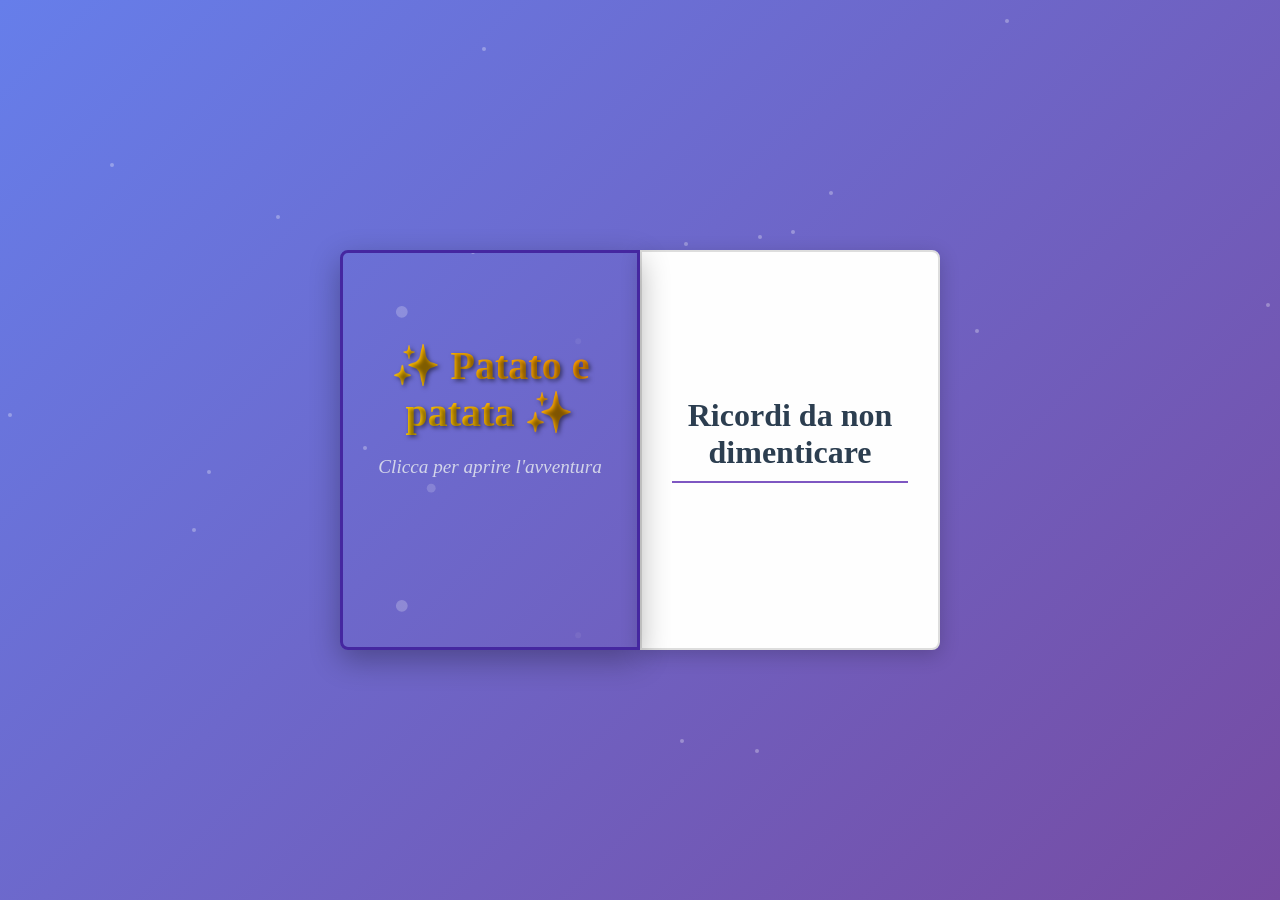
==== index.html @ ca23ec1e "Prima commit del progetto" ====
<!DOCTYPE html>
<html lang="it">
<head>
    <meta charset="UTF-8">
    <meta name="viewport" content="width=device-width, initial-scale=1.0">
    <title>Patato e patata</title>
    <style>
        * {
            margin: 0;
            padding: 0;
            box-sizing: border-box;
        }

        body {
            background: linear-gradient(135deg, #667eea 0%, #764ba2 100%);
            font-family: 'Georgia', serif;
            display: flex;
            justify-content: center;
            align-items: center;
            min-height: 100vh;
            overflow: hidden;
        }

        .book-container {
            perspective: 1500px;
            position: relative;
        }

        .book {
            width: 600px;
            height: 400px;
            position: relative;
            transform-style: preserve-3d;
            transition: transform 0.8s ease-in-out;
        }

        .book.opened {
            transform: rotateY(-20deg);
        }

        /* --- STILE COPERTINA AGGIORNATO --- */
        .cover {
            width: 300px;
            height: 400px;
            position: absolute;
            left: 0;
            background: linear-gradient(45deg, #5e35b1, #9575cd);
            border: 3px solid #4527a0;
            border-radius: 8px 0 0 8px;
            transform-origin: right center;
            transition: transform 0.8s ease-in-out;
            z-index: 10;
            display: flex;
            flex-direction: column;
            justify-content: center;
            align-items: center;
            color: #ecf0f1;
            text-align: center;
            cursor: pointer;
            box-shadow: 0 10px 30px rgba(0,0,0,0.3);
            /* Aggiunta immagine di sfondo stilizzata della rosa origami */
            background-image: url('https://via.placeholder.com/150/ff6347/ffffff?text=Origami+Rose'); /* Sostituisci con l'URL della tua immagine stilizzata */
            background-repeat: no-repeat;
            background-position: center bottom 20px; /* Posiziona in basso al centro */
            background-size: 100px; /* Dimensione dell'immagine stilizzata */
        }

        .cover.opened {
            transform: rotateY(-160deg);
        }

        /* --- STILE TITOLO AGGIORNATO --- */
        .cover h1 {
            font-size: 2.5rem;
            margin-bottom: 20px;
            text-shadow: 2px 2px 4px rgba(0,0,0,0.5);
            background: linear-gradient(45deg, #ffd700, #ff8c00);
            -webkit-background-clip: text;
            -webkit-text-fill-color: transparent;
            background-clip: text;
        }

        .cover p {
            font-size: 1.2rem;
            font-style: italic;
            opacity: 0.8;
            margin-bottom: 80px; /* Sposta il testo sopra la rosa */
        }

        .pages-container {
            width: 600px;
            height: 400px;
            position: relative;
            transform-style: preserve-3d;
        }

        .page {
            width: 300px;
            height: 400px;
            position: absolute;
            background: #fefefe;
            border: 2px solid #ddd;
            border-radius: 0 8px 8px 0;
            padding: 40px 30px;
            display: none;
            flex-direction: column;
            justify-content: center;
            align-items: center;
            text-align: center;
            box-shadow: 0 5px 20px rgba(0,0,0,0.2);
            overflow: hidden;
        }

        .page.active {
            display: flex;
            right: 0;
        }

        /* --- RIGA VIOLA AGGIORNATA --- */
        .page h2 {
            color: #2c3e50;
            font-size: 2rem;
            margin-bottom: 20px;
            border-bottom: 2px solid #7e57c2;
            padding-bottom: 10px;
        }

        .page p {
            font-size: 1.1rem;
            line-height: 1.6;
            color: #34495e;
            margin-bottom: 20px;
            text-align: justify;
        }

        .page-image img {
            width: 100%;
            height: 100%;
            object-fit: contain;
        }

        .controls {
            position: fixed;
            bottom: 50px;
            left: 50%;
            transform: translateX(-50%);
            display: none;
            gap: 20px;
            z-index: 100;
        }

        .controls.visible {
            display: flex;
        }

        .btn {
            background: linear-gradient(45deg, #e74c3c, #c0392b);
            color: white;
            border: none;
            padding: 15px 25px;
            font-size: 1rem;
            border-radius: 25px;
            cursor: pointer;
            transition: all 0.3s ease;
            box-shadow: 0 5px 15px rgba(231, 76, 60, 0.3);
        }

        .btn:hover {
            transform: translateY(-2px);
            box-shadow: 0 7px 20px rgba(231, 76, 60, 0.4);
        }

        .btn:disabled {
            background: #bdc3c7;
            cursor: not-allowed;
            transform: none;
            box-shadow: none;
        }

        .page-counter {
            position: fixed;
            bottom: 20px;
            right: 20px;
            background: rgba(44, 62, 80, 0.8);
            color: white;
            padding: 10px 20px;
            border-radius: 20px;
            font-size: 1rem;
            display: none;
        }

        .page-counter.visible {
            display: block;
        }

        .page-transition {
            animation: pageFlip 0.6s ease-in-out;
        }

        @keyframes pageFlip {
            0% { transform: rotateY(0deg); opacity: 1; }
            50% { transform: rotateY(90deg); opacity: 0; }
            100% { transform: rotateY(0deg); opacity: 1; }
        }

        .cover::before {
            content: '';
            position: absolute;
            top: 0;
            left: 0;
            right: 0;
            bottom: 0;
            background: url('data:image/svg+xml,<svg xmlns="http://www.w3.org/2000/svg" viewBox="0 0 100 100"><circle cx="20" cy="20" r="2" fill="rgba(255,255,255,0.3)"><animate attributeName="opacity" values="0;1;0" dur="2s" repeatCount="indefinite"/></circle><circle cx="80" cy="30" r="1" fill="rgba(255,255,255,0.4)"><animate attributeName="opacity" values="0;1;0" dur="3s" repeatCount="indefinite" begin="1s"/></circle><circle cx="30" cy="80" r="1.5" fill="rgba(255,255,255,0.3)"><animate attributeName="opacity" values="0;1;0" dur="2.5s" repeatCount="indefinite" begin="0.5s"/></circle></svg>');
            pointer-events: none;
        }
    </style>
</head>
<body>
    <div class="book-container">
        <div class="book" id="book">
            <div class="cover" id="cover">
                <h1>✨ Patato e patata ✨</h1>
                <p>Clicca per aprire l'avventura</p>
            </div>
            
            <div class="pages-container">
                <div class="page active" id="page-1">
                    <h2>Ricordi da non dimenticare</h2>
                </div>

                <div class="page" id="page-2">
                    <div class="page-image"><img src="assets/image0.jpg" alt="Patata"></div>
                    <p>Patata</p>
                </div>

                <div class="page" id="page-3">
                    <div class="page-image"><img src="assets/image01.jpg" alt="Patato"></div>
                    <p>Patato</p>
                </div>

                <div class="page" id="page-4">
                    <h2>NOI</h2>
                </div>

                <div class="page" id="page-5">
                    <div class="page-image"><img src="assets/image1.jpg" alt="Noi"></div>
                </div>

                <div class="page" id="page-6">
                    <div class="page-image"><img src="assets/image2.jpg" alt="Patato"></div>
                </div>

                <div class="page" id="page-7">
                    <div class="page-image"><img src="assets/image3.jpg" alt="Pagina 5"></div>
                </div>

                <div class="page" id="page-8">
                    <div class="page-image"><img src="assets/image4.jpg" alt="Pagina 6"></div>
                </div>

                <div class="page" id="page-9">
                    <div class="page-image"><img src="assets/image5.jpg" alt="Pagina 7"></div>
                </div>

                <div class="page" id="page-10">
                    <div class="page-image"><img src="assets/image6.jpg" alt="Pagina 8"></div>
                </div>

                <div class="page" id="page-11">
                    <div class="page-image"><img src="assets/image7.jpg" alt="Pagina 9"></div>
                </div>

                <div class="page" id="page-12">
                    <div class="page-image"><img src="assets/image8.jpg" alt="Pagina 10"></div>
                </div>
            </div>
        </div>
    </div>

    <div class="controls" id="controls">
        <button class="btn" id="prevBtn" onclick="previousPage()">◀ Precedente</button>
        <button class="btn" id="nextBtn" onclick="nextPage()">Successiva ▶</button>
    </div>

    <div class="page-counter" id="pageCounter">
        Pagina <span id="currentPage">1</span> di <span id="totalPages">12</span>
    </div>

    <script>
        let currentPageNum = 1;
        const totalPages = 12;
        let bookOpened = false;

        document.getElementById('cover').addEventListener('click', function() {
            if (!bookOpened) {
                document.getElementById('book').classList.add('opened');
                document.getElementById('cover').classList.add('opened');
                document.getElementById('controls').classList.add('visible');
                document.getElementById('pageCounter').classList.add('visible');
                bookOpened = true;
                
                this.style.transform += ' scale(1.02)';
                setTimeout(() => {
                    this.style.transform = this.style.transform.replace(' scale(1.02)', '');
                }, 200);
            }
        });

        function updatePageDisplay() {
            for (let i = 1; i <= totalPages; i++) {
                document.getElementById(`page-${i}`).classList.remove('active');
            }
            
            const currentPage = document.getElementById(`page-${currentPageNum}`);
            currentPage.classList.add('page-transition');
            currentPage.classList.add('active');
            
            setTimeout(() => {
                currentPage.classList.remove('page-transition');
            }, 600);

            document.getElementById('currentPage').textContent = currentPageNum;
            
            document.getElementById('prevBtn').disabled = currentPageNum === 1;
            document.getElementById('nextBtn').disabled = currentPageNum === totalPages;
        }

        function nextPage() {
            if (currentPageNum < totalPages) {
                currentPageNum++;
                updatePageDisplay();
                
                const btn = document.getElementById('nextBtn');
                btn.style.transform = 'scale(0.95)';
                setTimeout(() => {
                    btn.style.transform = '';
                }, 100);
            }
        }

        function previousPage() {
            if (currentPageNum > 1) {
                currentPageNum--;
                updatePageDisplay();
                
                const btn = document.getElementById('prevBtn');
                btn.style.transform = 'scale(0.95)';
                setTimeout(() => {
                    btn.style.transform = '';
                }, 100);
            }
        }

        document.addEventListener('keydown', function(e) {
            if (!bookOpened) return;
            
            if (e.key === 'ArrowLeft' || e.key === 'ArrowUp') {
                previousPage();
            } else if (e.key === 'ArrowRight' || e.key === 'ArrowDown') {
                nextPage();
            }
        });

        updatePageDisplay();

        function createParticles() {
            const particles = [];
            for (let i = 0; i < 20; i++) {
                const particle = document.createElement('div');
                particle.style.position = 'fixed';
                particle.style.width = '4px';
                particle.style.height = '4px';
                particle.style.background = 'rgba(255,255,255,0.3)';
                particle.style.borderRadius = '50%';
                particle.style.pointerEvents = 'none';
                particle.style.zIndex = '-1';
                document.body.appendChild(particle);
                
                particles.push({
                    element: particle,
                    x: Math.random() * window.innerWidth,
                    y: Math.random() * window.innerHeight,
                    vx: (Math.random() - 0.5) * 2,
                    vy: (Math.random() - 0.5) * 2
                });
            }
            
            function animateParticles() {
                particles.forEach(p => {
                    p.x += p.vx;
                    p.y += p.vy;
                    
                    if (p.x < 0 || p.x > window.innerWidth) p.vx *= -1;
                    if (p.y < 0 || p.y > window.innerHeight) p.vy *= -1;
                    
                    p.element.style.left = p.x + 'px';
                    p.element.style.top = p.y + 'px';
                });
                
                requestAnimationFrame(animateParticles);
            }
            
            animateParticles();
        }

        setTimeout(createParticles, 1000);
    </script>
</body>
</html>
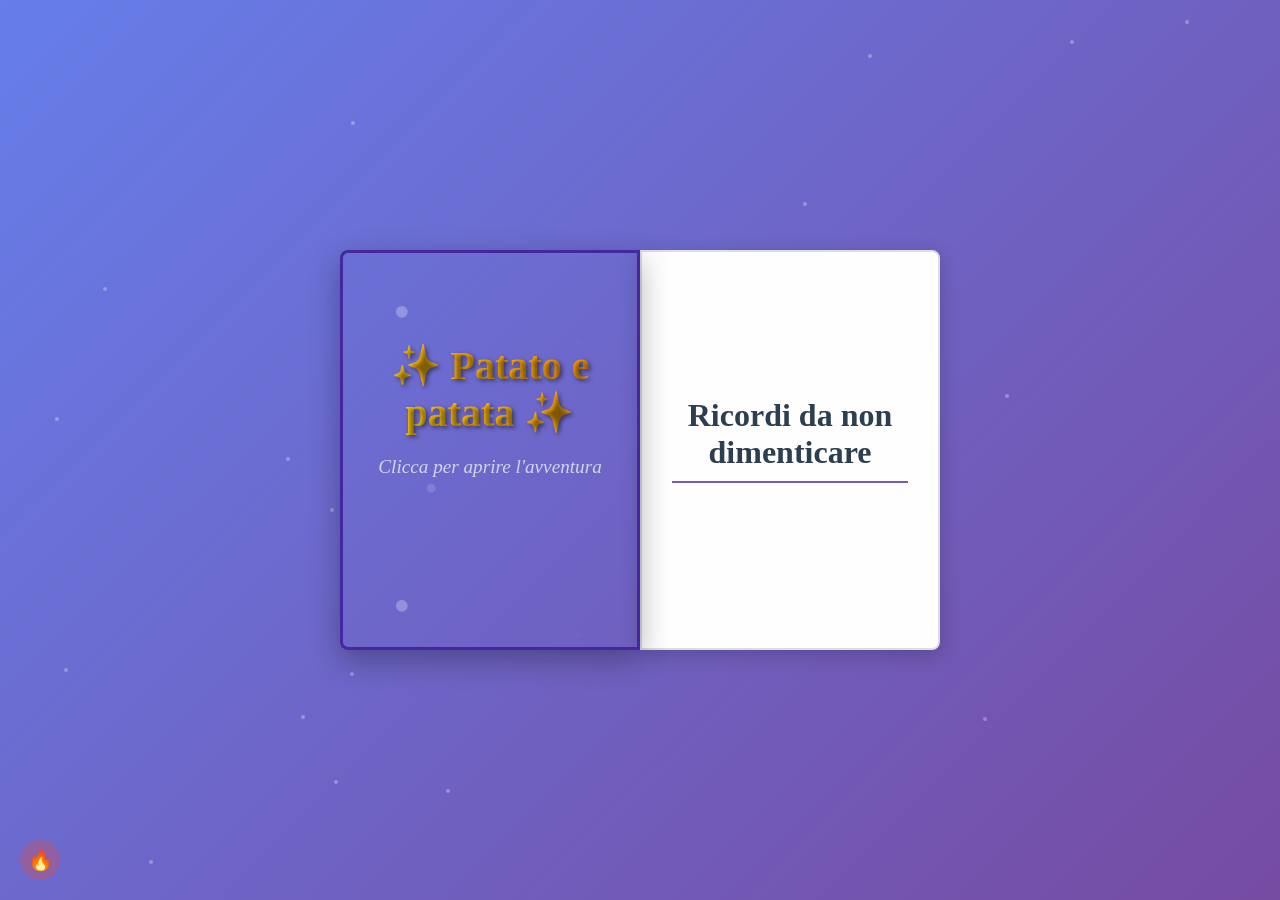
==== commit 63619cab: "messaggio" ====
--- a/index.html
+++ b/index.html
@@ -38,7 +38,6 @@
             transform: rotateY(-20deg);
         }
 
-        /* --- STILE COPERTINA AGGIORNATO --- */
         .cover {
             width: 300px;
             height: 400px;
@@ -58,18 +57,16 @@
             text-align: center;
             cursor: pointer;
             box-shadow: 0 10px 30px rgba(0,0,0,0.3);
-            /* Aggiunta immagine di sfondo stilizzata della rosa origami */
-            background-image: url('https://via.placeholder.com/150/ff6347/ffffff?text=Origami+Rose'); /* Sostituisci con l'URL della tua immagine stilizzata */
+            background-image: url('https://via.placeholder.com/150/ff6347/ffffff?text=Origami+Rose');
             background-repeat: no-repeat;
-            background-position: center bottom 20px; /* Posiziona in basso al centro */
-            background-size: 100px; /* Dimensione dell'immagine stilizzata */
+            background-position: center bottom 20px;
+            background-size: 100px;
         }
 
         .cover.opened {
             transform: rotateY(-160deg);
         }
 
-        /* --- STILE TITOLO AGGIORNATO --- */
         .cover h1 {
             font-size: 2.5rem;
             margin-bottom: 20px;
@@ -84,7 +81,7 @@
             font-size: 1.2rem;
             font-style: italic;
             opacity: 0.8;
-            margin-bottom: 80px; /* Sposta il testo sopra la rosa */
+            margin-bottom: 80px;
         }
 
         .pages-container {
@@ -116,7 +113,6 @@
             right: 0;
         }
 
-        /* --- RIGA VIOLA AGGIORNATA --- */
         .page h2 {
             color: #2c3e50;
             font-size: 2rem;
@@ -213,6 +209,254 @@
             background: url('data:image/svg+xml,<svg xmlns="http://www.w3.org/2000/svg" viewBox="0 0 100 100"><circle cx="20" cy="20" r="2" fill="rgba(255,255,255,0.3)"><animate attributeName="opacity" values="0;1;0" dur="2s" repeatCount="indefinite"/></circle><circle cx="80" cy="30" r="1" fill="rgba(255,255,255,0.4)"><animate attributeName="opacity" values="0;1;0" dur="3s" repeatCount="indefinite" begin="1s"/></circle><circle cx="30" cy="80" r="1.5" fill="rgba(255,255,255,0.3)"><animate attributeName="opacity" values="0;1;0" dur="2.5s" repeatCount="indefinite" begin="0.5s"/></circle></svg>');
             pointer-events: none;
         }
+
+        /* Easter Egg Icon */
+        .secret-icon {
+            position: fixed;
+            bottom: 20px;
+            left: 20px;
+            width: 40px;
+            height: 40px;
+            background: rgba(231, 76, 60, 0.3);
+            border-radius: 50%;
+            cursor: pointer;
+            display: flex;
+            align-items: center;
+            justify-content: center;
+            font-size: 20px;
+            transition: all 0.3s ease;
+            z-index: 1000;
+        }
+
+        .secret-icon:hover {
+            transform: scale(1.1);
+            background: rgba(231, 76, 60, 0.5);
+        }
+
+        /* Hacker Overlay */
+        .hacker-overlay {
+            position: fixed;
+            top: 0;
+            left: 0;
+            width: 100%;
+            height: 100%;
+            background: radial-gradient(circle at center, #1a0a1f 0%, #0a0010 50%, #000000 100%);
+            display: none;
+            z-index: 9999;
+            overflow: hidden;
+            opacity: 0;
+            transition: opacity 1.2s ease-in-out;
+        }
+
+        .hacker-overlay.active {
+            display: block;
+            animation: fadeInOverlay 1.2s ease-in-out forwards;
+        }
+
+        @keyframes fadeInOverlay {
+            0% { opacity: 0; }
+            100% { opacity: 1; }
+        }
+
+        .hacker-overlay::before {
+            content: '';
+            position: absolute;
+            top: 0;
+            left: 0;
+            width: 100%;
+            height: 100%;
+            background: 
+                radial-gradient(circle at 20% 30%, rgba(139, 0, 139, 0.15) 0%, transparent 50%),
+                radial-gradient(circle at 80% 70%, rgba(75, 0, 130, 0.15) 0%, transparent 50%),
+                radial-gradient(circle at 40% 80%, rgba(220, 20, 60, 0.1) 0%, transparent 50%);
+            animation: pulseGradient 8s ease-in-out infinite;
+        }
+
+        @keyframes pulseGradient {
+            0%, 100% { opacity: 0.6; }
+            50% { opacity: 1; }
+        }
+
+        .wheel-container {
+            position: absolute;
+            top: 50%;
+            left: 50%;
+            transform: translate(-50%, -50%);
+            text-align: center;
+            opacity: 0;
+            animation: fadeInWheel 1.5s ease-in-out 1s forwards;
+        }
+
+        @keyframes fadeInWheel {
+            0% { opacity: 0; transform: translate(-50%, -50%) scale(0.8); }
+            100% { opacity: 1; transform: translate(-50%, -50%) scale(1); }
+        }
+
+        .wheel {
+            width: 450px;
+            height: 450px;
+            border-radius: 50%;
+            border: 12px solid transparent;
+            background: linear-gradient(#1a0a1f, #1a0a1f) padding-box,
+                        linear-gradient(45deg, #8b008b, #4b0082, #dc143c, #8b008b) border-box;
+            position: relative;
+            transition: transform 4s cubic-bezier(0.17, 0.67, 0.12, 0.99);
+            box-shadow: 
+                0 0 40px rgba(139, 0, 139, 0.6),
+                0 0 80px rgba(220, 20, 60, 0.4),
+                inset 0 0 60px rgba(139, 0, 139, 0.3);
+            margin: 0 auto;
+        }
+
+        .wheel-segment {
+            position: absolute;
+            width: 50%;
+            height: 50%;
+            top: 50%;
+            left: 50%;
+            transform-origin: 0% 0%;
+            clip-path: polygon(0 0, 100% 0, 0 100%);
+            display: flex;
+            align-items: center;
+            justify-content: center;
+            font-size: 14px;
+            font-weight: bold;
+            color: #fff;
+            text-shadow: 0 0 10px rgba(0,0,0,0.8);
+        }
+
+        .wheel-segment:nth-child(1) { transform: rotate(0deg); background: linear-gradient(135deg, #8b008b, #6a0066); }
+        .wheel-segment:nth-child(2) { transform: rotate(45deg); background: linear-gradient(135deg, #4b0082, #36005f); }
+        .wheel-segment:nth-child(3) { transform: rotate(90deg); background: linear-gradient(135deg, #dc143c, #a01030); }
+        .wheel-segment:nth-child(4) { transform: rotate(135deg); background: linear-gradient(135deg, #8b008b, #6a0066); }
+        .wheel-segment:nth-child(5) { transform: rotate(180deg); background: linear-gradient(135deg, #4b0082, #36005f); }
+        .wheel-segment:nth-child(6) { transform: rotate(225deg); background: linear-gradient(135deg, #dc143c, #a01030); }
+        .wheel-segment:nth-child(7) { transform: rotate(270deg); background: linear-gradient(135deg, #8b008b, #6a0066); }
+        .wheel-segment:nth-child(8) { transform: rotate(315deg); background: linear-gradient(135deg, #4b0082, #36005f); }
+
+        .wheel-center {
+            position: absolute;
+            top: 50%;
+            left: 50%;
+            transform: translate(-50%, -50%);
+            width: 80px;
+            height: 80px;
+            background: radial-gradient(circle, #dc143c, #8b008b);
+            border-radius: 50%;
+            border: 4px solid #1a0a1f;
+            z-index: 10;
+            box-shadow: 
+                0 0 30px rgba(220, 20, 60, 0.8),
+                inset 0 0 20px rgba(0,0,0,0.5);
+        }
+
+        .wheel-pointer {
+            position: absolute;
+            top: -35px;
+            left: 50%;
+            transform: translateX(-50%);
+            width: 0;
+            height: 0;
+            border-left: 25px solid transparent;
+            border-right: 25px solid transparent;
+            border-top: 50px solid #dc143c;
+            filter: drop-shadow(0 0 15px rgba(220, 20, 60, 0.8));
+        }
+
+        .spin-btn {
+            margin-top: 60px;
+            background: linear-gradient(135deg, #dc143c, #8b008b);
+            color: #fff;
+            border: 3px solid #4b0082;
+            padding: 20px 50px;
+            font-size: 1.4rem;
+            font-weight: bold;
+            border-radius: 50px;
+            cursor: pointer;
+            transition: all 0.3s ease;
+            box-shadow: 
+                0 0 25px rgba(220, 20, 60, 0.5),
+                0 5px 15px rgba(0,0,0,0.3);
+            text-transform: uppercase;
+            letter-spacing: 3px;
+        }
+
+        .spin-btn:hover {
+            transform: scale(1.05);
+            box-shadow: 
+                0 0 40px rgba(220, 20, 60, 0.8),
+                0 8px 20px rgba(0,0,0,0.4);
+            background: linear-gradient(135deg, #ff1744, #a00066);
+        }
+
+        .spin-btn:disabled {
+            background: linear-gradient(135deg, #333, #1a1a1a);
+            color: #666;
+            cursor: not-allowed;
+            box-shadow: none;
+            border-color: #333;
+        }
+
+        .result-display {
+            margin-top: 40px;
+            font-size: 1.6rem;
+            color: #dc143c;
+            font-family: 'Georgia', serif;
+            text-shadow: 
+                0 0 20px rgba(220, 20, 60, 0.8),
+                0 0 40px rgba(139, 0, 139, 0.6);
+            min-height: 50px;
+            animation: resultGlow 2s ease-in-out infinite;
+            font-weight: bold;
+            max-width: 600px;
+            line-height: 1.4;
+        }
+
+        @keyframes resultGlow {
+            0%, 100% { opacity: 1; text-shadow: 0 0 20px rgba(220, 20, 60, 0.8), 0 0 40px rgba(139, 0, 139, 0.6); }
+            50% { opacity: 0.85; text-shadow: 0 0 30px rgba(220, 20, 60, 1), 0 0 60px rgba(139, 0, 139, 0.8); }
+        }
+
+        .close-hacker {
+            position: absolute;
+            top: 30px;
+            right: 30px;
+            background: rgba(220, 20, 60, 0.9);
+            color: #fff;
+            border: 2px solid #8b008b;
+            padding: 12px 25px;
+            font-size: 1.1rem;
+            font-weight: bold;
+            border-radius: 8px;
+            cursor: pointer;
+            font-family: 'Georgia', serif;
+            transition: all 0.3s ease;
+            box-shadow: 0 0 20px rgba(220, 20, 60, 0.5);
+        }
+
+        .close-hacker:hover {
+            background: #ff1744;
+            box-shadow: 0 0 30px rgba(220, 20, 60, 0.8);
+            transform: scale(1.05);
+        }
+
+        /* Floating particles for ambience */
+        .ambient-particle {
+            position: absolute;
+            width: 3px;
+            height: 3px;
+            background: radial-gradient(circle, rgba(220, 20, 60, 0.8), transparent);
+            border-radius: 50%;
+            animation: floatParticle 15s infinite;
+            opacity: 0;
+        }
+
+        @keyframes floatParticle {
+            0% { transform: translate(0, 0) scale(0); opacity: 0; }
+            10% { opacity: 0.6; }
+            90% { opacity: 0.6; }
+            100% { transform: translate(var(--tx), var(--ty)) scale(1.5); opacity: 0; }
+        }
     </style>
 </head>
 <body>
@@ -284,6 +528,31 @@
 
     <div class="page-counter" id="pageCounter">
         Pagina <span id="currentPage">1</span> di <span id="totalPages">12</span>
+    </div>
+
+    <!-- Easter Egg Icon -->
+    <div class="secret-icon" id="secretIcon">🔥</div>
+
+    <!-- Hacker Overlay -->
+    <div class="hacker-overlay" id="hackerOverlay">
+        <button class="close-hacker" id="closeHacker">✕ CHIUDI</button>
+        
+        <div class="wheel-container">
+            <div class="wheel-pointer"></div>
+            <div class="wheel" id="wheel">
+                <div class="wheel-segment"></div>
+                <div class="wheel-segment"></div>
+                <div class="wheel-segment"></div>
+                <div class="wheel-segment"></div>
+                <div class="wheel-segment"></div>
+                <div class="wheel-segment"></div>
+                <div class="wheel-segment"></div>
+                <div class="wheel-segment"></div>
+                <div class="wheel-center"></div>
+            </div>
+            <button class="spin-btn" id="spinBtn">GIRA LA RUOTA</button>
+            <div class="result-display" id="resultDisplay"></div>
+        </div>
     </div>
 
     <script>
@@ -404,6 +673,158 @@
         }
 
         setTimeout(createParticles, 1000);
+
+        // Easter Egg Logic
+        let clickCount = 0;
+        const secretIcon = document.getElementById('secretIcon');
+        const hackerOverlay = document.getElementById('hackerOverlay');
+        const spinBtn = document.getElementById('spinBtn');
+        const wheel = document.getElementById('wheel');
+        const resultDisplay = document.getElementById('resultDisplay');
+        const closeHacker = document.getElementById('closeHacker');
+
+        const sexyTasks = [
+            "💋 Bacio appassionato per 30 secondi",
+            "🔥 Massaggio sensuale",
+            "💃 Spogliarello sexy",
+            "😈 5 minuti di coccole hot",
+            "👄 Susurra qualcosa di sexy all'orecchio",
+            "🌹 Bacio sul collo",
+            "💕 Scegli tu cosa fare",
+            "🎭 Gioco di ruolo per 10 minuti",
+            "🧊 Tocco Ghiacciato: Accarezzare con un cubetto di ghiaccio",
+            "👅 Assaggia & Bacia: Benda e dai da assaggiare, poi bacia",
+            "👀 Sguardo 1 min: Contatto visivo intenso e silenzioso per un minuto",
+            "🌬️ Soffio Brividi: Soffiare delicatamente su una zona sensibile",
+            "✍️ Scrivi sul Corpo: Scrivere una parola sexy sulla pelle (l'altro indovina)",
+            "💋 Bacio 5 Punti: Baciare 5 punti del corpo (scelti dal partner)",
+            "🤲 Massaggio ai piedi",
+            "Comunicare senza parlare per 2 minuti",
+            "🚫 Mani Nascoste: Bacio/azione con le mani bloccate o dietro la schiena",
+            "🔥 Sfida Sguardo: Chi distoglie toglie un indumento",
+            "🪞 Mimo Sexy: Eseguire a turno la stessa azione sexy/posa",
+            "💬 Domanda Hard: Porre una domanda intima, l'altro risponde onestamente",
+            "💡 Buio 5 min: Azione al buio completo per 2 minuti",
+            "🍸 Drink Hot: Condividere una bevanda in modo sexy",
+            "👗 Togli a Sorteggio: Togliere un indumento a sorte",
+            "🛋️ Trasloco Hot: Eseguire l'azione su un mobile insolito (es. sedia)",
+            "🩹 Bendaggio: Bendare il partner (occhi o mani) per 2 minuti",
+            "🧣 Laccio Gioco: Usare un oggetto (foulard/sciarpa) come accessorio di gioco",
+            "🧦 Togli Indumento: Togliere l'indumento scelto da chi ha girato la ruota",
+            "👑 Desiderio: Esprimere un piccolo desiderio hot che l'altro deve eseguire",
+            "🃏 Carta Bianca: Chi gira la ruota sceglie l'azione che vuole subire",
+            "🔄 Rigioca + Combo: Rigira la ruota e combina i prossimi due risultati",
+            "⏸️ Statua Sexy: Congelare la posizione del partner per 30 secondi",
+            "🤝 Scambio: Se l'azione era per uno, la successiva è per l'altro",
+            "❌ Salta & Accumula: Salta questo turno, accumula energia per il prossimo",
+            "🔥 Countdown: 10 baci veloci",
+            "🥂 Bevi dal corpo dell'altro",
+            "🫴 Toccarsi l'un l'altro con una mano",
+            "👂 Sussurro Segreto: Sussurrare un desiderio segreto all'orecchio dell'altro — poi bisogna eseguirlo entro 24 ore",
+            "🍓 Frutto Proibito: Mangiare un frutto con le mani e darlo all'altro con la bocca — senza usare le mani",
+            "🧂 Sale e Bacio: Spargere un po' di sale sul collo, poi leccarlo via con la lingua — seguito da un bacio profondo",
+            "🤫 Silenzio Sensuale: Non parlare per 1 minuto, ma comunicare solo con tocchi, sguardi e respiri",
+            "🖋️ Disegno con le Labbra: Usare le labbra per disegnare un simbolo sul corpo dell'altro — poi indovinare cosa rappresenta",
+            "🕳️ Buio e Tocco: Al buio, a turno si deve indovinare con le mani (senza guardare) dove stai per baciare, se si indovina, si sceglie la prossima azione",
+            "🍵 Bevanda Calda a Bocca a Bocca: Prendere un sorso di qualcosa e darglielo con la bocca — senza usare le mani",
+            "🕶️ Occhi chiusi al buio: Chiudere gli occhi e baciare l'altro mentre sono al buio — non si vede nulla, solo il tatto e il calore",
+            "📜 Biglietto Nascosto: Scrivere un desiderio su un bigliettino, piegarlo e nasconderlo sotto un indumento, l'altro deve trovarlo con la bocca"
+
+
+        ];
+
+        secretIcon.addEventListener('click', function() {
+            clickCount++;
+            this.style.transform = `scale(${1 + clickCount * 0.1}) rotate(${clickCount * 72}deg)`;
+            
+            if (clickCount >= 5) {
+                hackerOverlay.classList.add('active');
+                initMatrix();
+                clickCount = 0;
+                this.style.transform = 'scale(1) rotate(0deg)';
+            }
+            
+            setTimeout(() => {
+                if (clickCount < 5) {
+                    this.style.transform = 'scale(1) rotate(0deg)';
+                }
+            }, 300);
+        });
+
+        closeHacker.addEventListener('click', function() {
+            hackerOverlay.classList.remove('active');
+        });
+
+        // Matrix Effect
+        function initMatrix() {
+            const canvas = document.getElementById('matrixCanvas');
+            const ctx = canvas.getContext('2d');
+            
+            canvas.width = window.innerWidth;
+            canvas.height = window.innerHeight;
+            
+            const chars = '01アイウエオカキクセxyz🔥💋😈';
+            const fontSize = 14;
+            const columns = canvas.width / fontSize;
+            const drops = [];
+            
+            for (let i = 0; i < columns; i++) {
+                drops[i] = Math.random() * canvas.height / fontSize;
+            }
+            
+            function draw() {
+                ctx.fillStyle = 'rgba(0, 0, 0, 0.05)';
+                ctx.fillRect(0, 0, canvas.width, canvas.height);
+                
+                ctx.fillStyle = '#00ff41';
+                ctx.font = fontSize + 'px monospace';
+                
+                for (let i = 0; i < drops.length; i++) {
+                    const text = chars[Math.floor(Math.random() * chars.length)];
+                    ctx.fillText(text, i * fontSize, drops[i] * fontSize);
+                    
+                    if (drops[i] * fontSize > canvas.height && Math.random() > 0.975) {
+                        drops[i] = 0;
+                    }
+                    drops[i]++;
+                }
+            }
+            
+            setInterval(draw, 33);
+        }
+
+        // Wheel Spin Logic
+        let isSpinning = false;
+
+        spinBtn.addEventListener('click', function() {
+            if (isSpinning) return;
+            
+            isSpinning = true;
+            spinBtn.disabled = true;
+            resultDisplay.textContent = '';
+            
+            const randomTask = sexyTasks[Math.floor(Math.random() * sexyTasks.length)];
+            const spins = 5 + Math.floor(Math.random() * 5);
+            const extraDegrees = Math.floor(Math.random() * 360);
+            const totalRotation = (spins * 360) + extraDegrees;
+            
+            wheel.style.transform = `rotate(${totalRotation}deg)`;
+            
+            setTimeout(() => {
+                resultDisplay.textContent = randomTask;
+                isSpinning = false;
+                spinBtn.disabled = false;
+                
+                // Reset wheel rotation for next spin
+                setTimeout(() => {
+                    wheel.style.transition = 'none';
+                    wheel.style.transform = 'rotate(0deg)';
+                    setTimeout(() => {
+                        wheel.style.transition = 'transform 3s cubic-bezier(0.17, 0.67, 0.12, 0.99)';
+                    }, 50);
+                }, 2000);
+            }, 3000);
+        });
     </script>
 </body>
 </html>
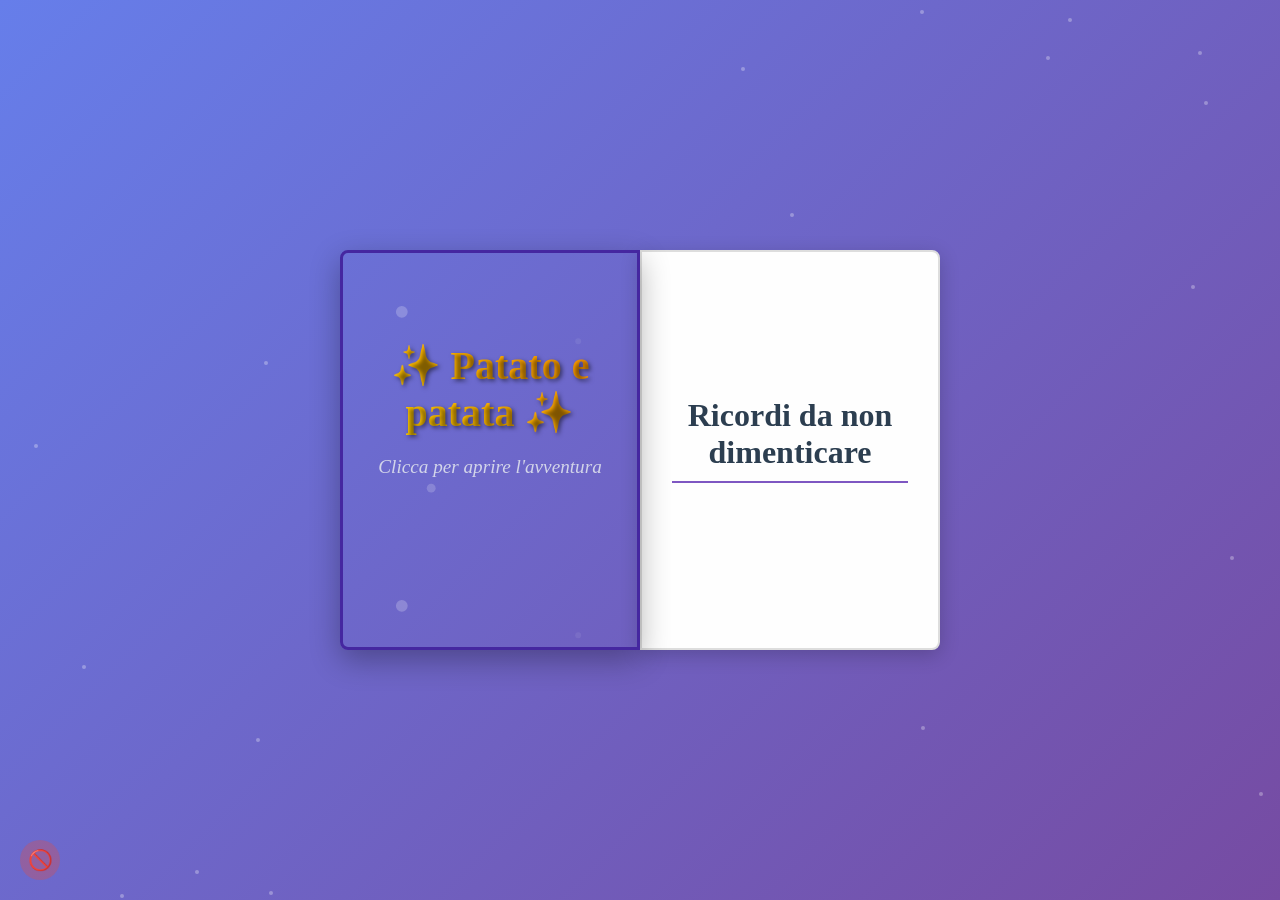
==== commit ded2af40: "ho aggiunto delle foto" ====
--- a/index.html
+++ b/index.html
@@ -491,31 +491,75 @@
                 </div>
 
                 <div class="page" id="page-6">
-                    <div class="page-image"><img src="assets/image2.jpg" alt="Patato"></div>
+                    <div class="page-image"><img src="assets/image6.jpg" alt="Patato"></div>
                 </div>
 
                 <div class="page" id="page-7">
-                    <div class="page-image"><img src="assets/image3.jpg" alt="Pagina 5"></div>
+                    <div class="page-image"><img src="assets/image7.jpg" alt="Pagina 5"></div>
                 </div>
 
                 <div class="page" id="page-8">
-                    <div class="page-image"><img src="assets/image4.jpg" alt="Pagina 6"></div>
+                    <div class="page-image"><img src="assets/image8.jpg" alt="Pagina 6"></div>
                 </div>
 
                 <div class="page" id="page-9">
-                    <div class="page-image"><img src="assets/image5.jpg" alt="Pagina 7"></div>
+                    <div class="page-image"><img src="assets/image9.jpg" alt="Pagina 7"></div>
                 </div>
 
                 <div class="page" id="page-10">
-                    <div class="page-image"><img src="assets/image6.jpg" alt="Pagina 8"></div>
+                    <div class="page-image"><img src="assets/image10.jpg" alt="Pagina 8"></div>
                 </div>
 
                 <div class="page" id="page-11">
-                    <div class="page-image"><img src="assets/image7.jpg" alt="Pagina 9"></div>
+                    <div class="page-image"><img src="assets/image11.jpg" alt="Pagina 9"></div>
                 </div>
 
                 <div class="page" id="page-12">
-                    <div class="page-image"><img src="assets/image8.jpg" alt="Pagina 10"></div>
+                    <div class="page-image"><img src="assets/image12.jpg" alt="Pagina 10"></div>
+                </div>
+
+                <div class="page" id="page-13">
+                    <div class="page-image"><img src="assets/image13.jpg" alt="Pagina 11"></div>
+                </div>
+
+                <div class="page" id="page-14">
+                    <div class="page-image"><img src="assets/image14.jpg" alt="Pagina 12"></div>
+                </div>
+
+                <div class="page" id="page-15">
+                    <div class="page-image"><img src="assets/image15.jpg" alt="Pagina 13"></div>
+                </div>
+
+                <div class="page" id="page-16">
+                    <div class="page-image"><img src="assets/image16.jpg" alt="Pagina 14"></div>
+                </div>
+
+                <div class="page" id="page-17">
+                    <div class="page-image"><img src="assets/image17.jpg" alt="Pagina 15"></div>
+                </div>
+
+                <div class="page" id="page-18">
+                    <div class="page-image"><img src="assets/image18.jpg" alt="Pagina 16"></div>
+                </div>
+
+                <div class="page" id="page-19">
+                    <div class="page-image"><img src="assets/image19.jpg" alt="Pagina 17"></div>
+                </div>
+
+                <div class="page" id="page-20">
+                    <div class="page-image"><img src="assets/image20.jpg" alt="Pagina 18"></div>
+                </div>
+
+                <div class="page" id="page-21">
+                    <div class="page-image"><img src="assets/image21.jpg" alt="Pagina 19"></div>
+                </div>
+
+                <div class="page" id="page-22">
+                    <div class="page-image"><img src="assets/image22.jpg" alt="Pagina 20"></div>
+                </div>
+
+                <div class="page" id="page-23">
+                    <div class="page-image"><img src="assets/image23.jpg" alt="Pagina 21"></div>
                 </div>
             </div>
         </div>
@@ -527,11 +571,11 @@
     </div>
 
     <div class="page-counter" id="pageCounter">
-        Pagina <span id="currentPage">1</span> di <span id="totalPages">12</span>
+        Pagina <span id="currentPage">1</span> di <span id="totalPages">23</span>
     </div>
 
     <!-- Easter Egg Icon -->
-    <div class="secret-icon" id="secretIcon">🔥</div>
+    <div class="secret-icon" id="secretIcon">🚫</div>
 
     <!-- Hacker Overlay -->
     <div class="hacker-overlay" id="hackerOverlay">
@@ -557,7 +601,7 @@
 
     <script>
         let currentPageNum = 1;
-        const totalPages = 12;
+        const totalPages = 23;
         let bookOpened = false;
 
         document.getElementById('cover').addEventListener('click', function() {
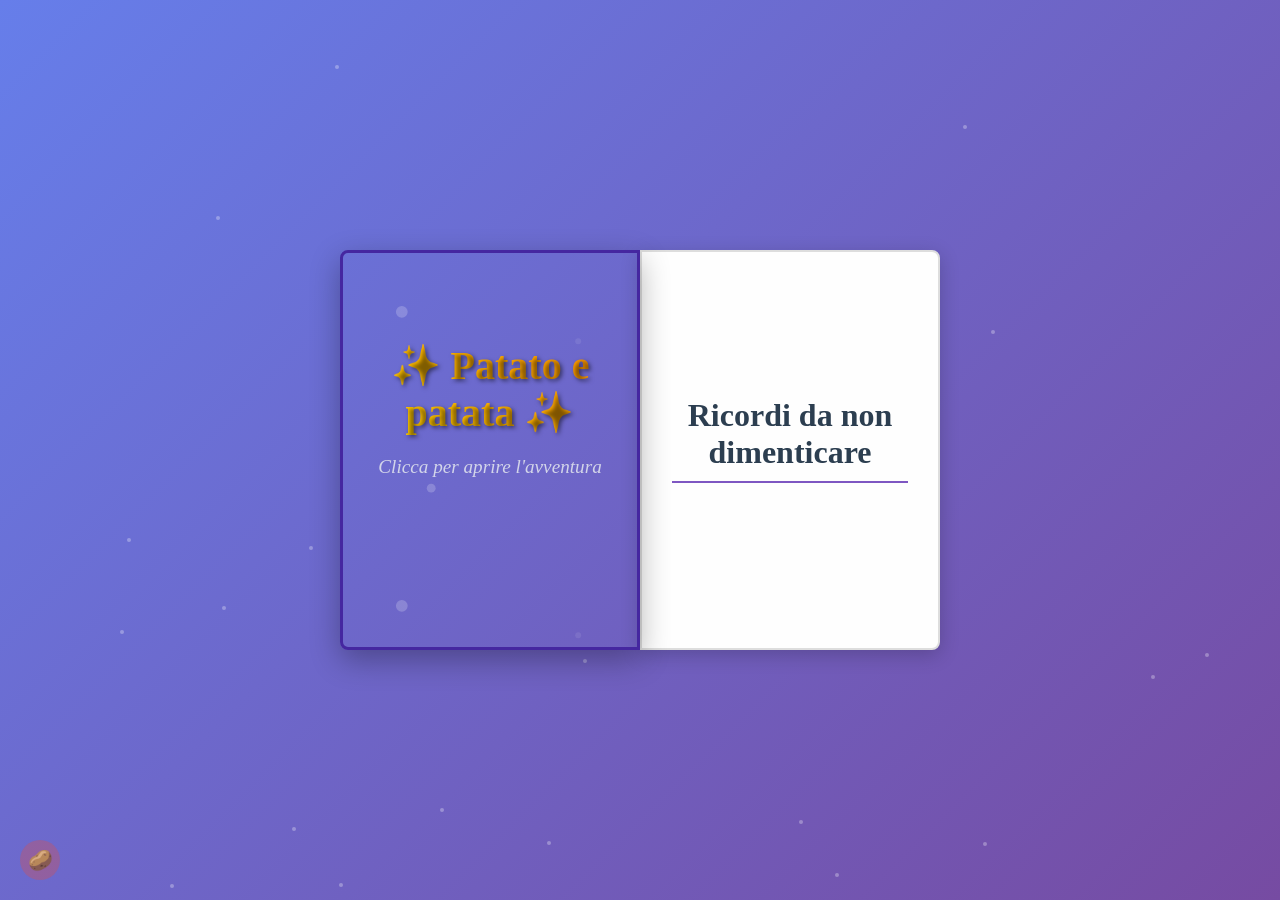
==== commit 9db43fc8: "ho aggiunto delle foto" ====
--- a/index.html
+++ b/index.html
@@ -575,7 +575,7 @@
     </div>
 
     <!-- Easter Egg Icon -->
-    <div class="secret-icon" id="secretIcon">🚫</div>
+    <div class="secret-icon" id="secretIcon">🥔</div>
 
     <!-- Hacker Overlay -->
     <div class="hacker-overlay" id="hackerOverlay">
@@ -745,12 +745,14 @@
             "🤲 Massaggio ai piedi",
             "Comunicare senza parlare per 2 minuti",
             "🚫 Mani Nascoste: Bacio/azione con le mani bloccate o dietro la schiena",
-            "🔥 Sfida Sguardo: Chi distoglie toglie un indumento",
+            "🔥 Sfida Sguardo: Chi lo distoglie prima toglie un indumento",
             "🪞 Mimo Sexy: Eseguire a turno la stessa azione sexy/posa",
-            "💬 Domanda Hard: Porre una domanda intima, l'altro risponde onestamente",
+            "💬 Domanda Hard: Porre una domanda intima o personale, l'altro risponde onestamente",
+            "💬 Domanda Hard: Porre una domanda intima o personale, l'altro risponde onestamente",
+            "💬 Domanda Hard: Porre una domanda intima o personale, l'altro risponde onestamente",
             "💡 Buio 5 min: Azione al buio completo per 2 minuti",
             "🍸 Drink Hot: Condividere una bevanda in modo sexy",
-            "👗 Togli a Sorteggio: Togliere un indumento a sorte",
+            "👗 Togli: Togliere un indumento a testa",
             "🛋️ Trasloco Hot: Eseguire l'azione su un mobile insolito (es. sedia)",
             "🩹 Bendaggio: Bendare il partner (occhi o mani) per 2 minuti",
             "🧣 Laccio Gioco: Usare un oggetto (foulard/sciarpa) come accessorio di gioco",
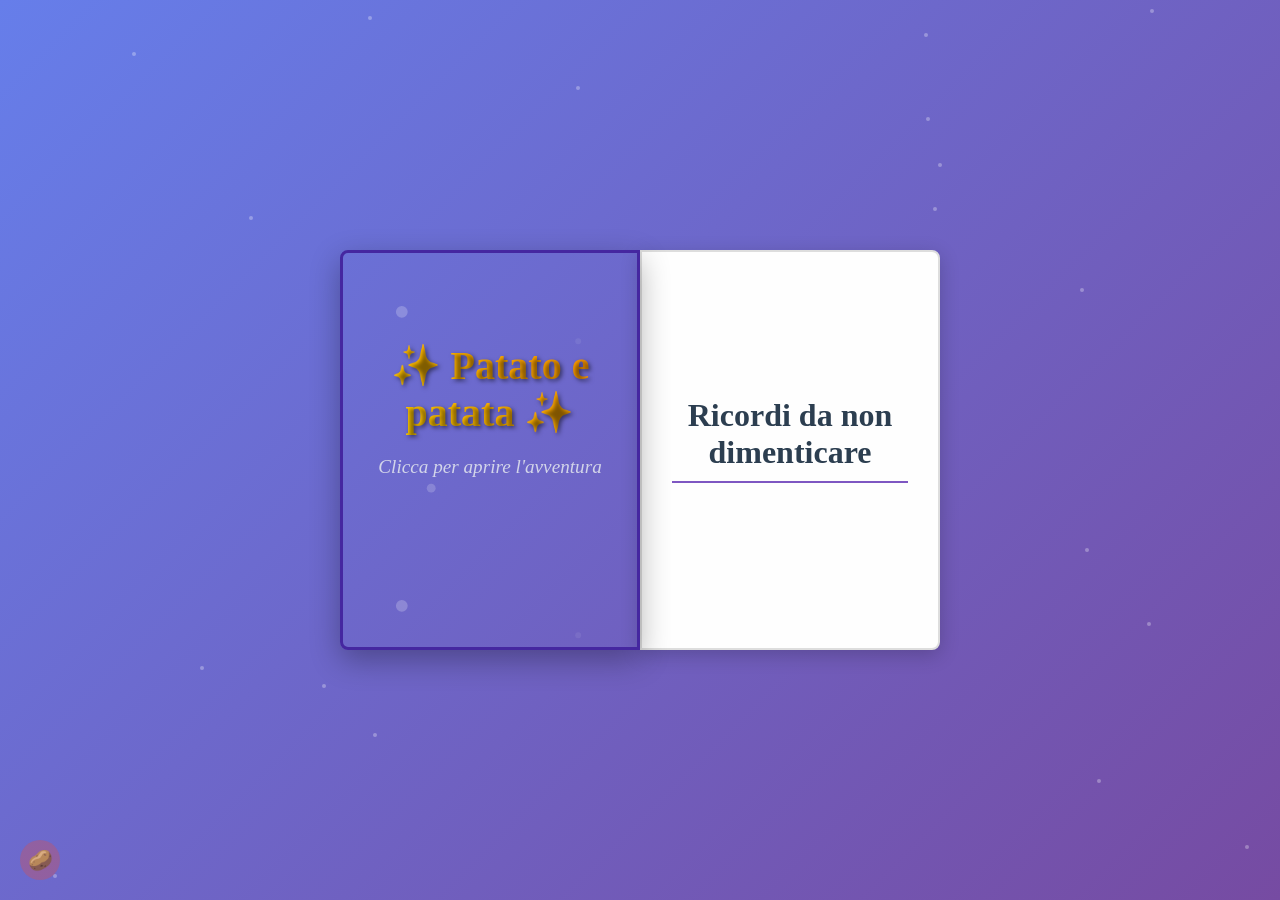
==== commit fd8fe92d: "ho aggiunto delle foto" ====
--- a/index.html
+++ b/index.html
@@ -728,54 +728,59 @@
         const closeHacker = document.getElementById('closeHacker');
 
         const sexyTasks = [
-            "💋 Bacio appassionato per 30 secondi",
+            "💋 Baciarsi per 1 minuto",
             "🔥 Massaggio sensuale",
             "💃 Spogliarello sexy",
-            "😈 5 minuti di coccole hot",
+            "😈 2 minuti di coccole hot",
             "👄 Susurra qualcosa di sexy all'orecchio",
             "🌹 Bacio sul collo",
             "💕 Scegli tu cosa fare",
-            "🎭 Gioco di ruolo per 10 minuti",
-            "🧊 Tocco Ghiacciato: Accarezzare con un cubetto di ghiaccio",
+            "🎭 Gioco di ruolo per qualche minuto",
             "👅 Assaggia & Bacia: Benda e dai da assaggiare, poi bacia",
-            "👀 Sguardo 1 min: Contatto visivo intenso e silenzioso per un minuto",
-            "🌬️ Soffio Brividi: Soffiare delicatamente su una zona sensibile",
-            "✍️ Scrivi sul Corpo: Scrivere una parola sexy sulla pelle (l'altro indovina)",
-            "💋 Bacio 5 Punti: Baciare 5 punti del corpo (scelti dal partner)",
-            "🤲 Massaggio ai piedi",
+            "👀 Contatto visivo intenso e silenzioso per un minuto",
+            "🌬️ Soffiare delicatamente su una zona sensibile",
+            "✍️ Scrivere una parola sexy sulla pelle (l'altro indovina)",
+            "💋 Baciare 5 punti del corpo (scelti dal partner)",
+            "🤲 Massaggio",
             "Comunicare senza parlare per 2 minuti",
-            "🚫 Mani Nascoste: Bacio/azione con le mani bloccate o dietro la schiena",
-            "🔥 Sfida Sguardo: Chi lo distoglie prima toglie un indumento",
-            "🪞 Mimo Sexy: Eseguire a turno la stessa azione sexy/posa",
+            "🚫 Bacio/azione con le mani bloccate o dietro la schiena",
+            "🔥 Chi  distoglie prima lo sguardo toglie un indumento",
+            "🪞 Eseguire a turno la stessa azione sexy/posa",
             "💬 Domanda Hard: Porre una domanda intima o personale, l'altro risponde onestamente",
             "💬 Domanda Hard: Porre una domanda intima o personale, l'altro risponde onestamente",
             "💬 Domanda Hard: Porre una domanda intima o personale, l'altro risponde onestamente",
-            "💡 Buio 5 min: Azione al buio completo per 2 minuti",
-            "🍸 Drink Hot: Condividere una bevanda in modo sexy",
-            "👗 Togli: Togliere un indumento a testa",
-            "🛋️ Trasloco Hot: Eseguire l'azione su un mobile insolito (es. sedia)",
-            "🩹 Bendaggio: Bendare il partner (occhi o mani) per 2 minuti",
-            "🧣 Laccio Gioco: Usare un oggetto (foulard/sciarpa) come accessorio di gioco",
-            "🧦 Togli Indumento: Togliere l'indumento scelto da chi ha girato la ruota",
-            "👑 Desiderio: Esprimere un piccolo desiderio hot che l'altro deve eseguire",
+            "💡 Al buio completo per 2 minuti",
+            "🍸 Condividere una bevanda in modo sexy",
+            "👗 Togliere un indumento a testa",
+            "🛋️ Eseguire l'azione su un mobile insolito (es. sedia)",
+            "🩹 Bendare il partner per 1 minuto",
+            "🧣 Usare un oggetto (foulard/sciarpa) come accessorio di gioco",
+            "🧦 Togliere l'indumento scelto da chi ha girato la ruota",
+            "👑 Esprimere un piccolo desiderio hot che l'altro deve eseguire",
             "🃏 Carta Bianca: Chi gira la ruota sceglie l'azione che vuole subire",
             "🔄 Rigioca + Combo: Rigira la ruota e combina i prossimi due risultati",
             "⏸️ Statua Sexy: Congelare la posizione del partner per 30 secondi",
             "🤝 Scambio: Se l'azione era per uno, la successiva è per l'altro",
             "❌ Salta & Accumula: Salta questo turno, accumula energia per il prossimo",
-            "🔥 Countdown: 10 baci veloci",
+            "🔥 Datevi 10 baci veloci",
             "🥂 Bevi dal corpo dell'altro",
-            "🫴 Toccarsi l'un l'altro con una mano",
+            "🫴 Toccarsi l'un l'altro lentamente con una mano",
             "👂 Sussurro Segreto: Sussurrare un desiderio segreto all'orecchio dell'altro — poi bisogna eseguirlo entro 24 ore",
             "🍓 Frutto Proibito: Mangiare un frutto con le mani e darlo all'altro con la bocca — senza usare le mani",
-            "🧂 Sale e Bacio: Spargere un po' di sale sul collo, poi leccarlo via con la lingua — seguito da un bacio profondo",
-            "🤫 Silenzio Sensuale: Non parlare per 1 minuto, ma comunicare solo con tocchi, sguardi e respiri",
+            "🧂 Spargere un po' di sale sul collo, poi leccarlo via con la lingua — seguito da un bacio profondo",
+            "🤫 Non parlare per 1 minuto, ma comunicare solo con tocchi, sguardi e respiri",
             "🖋️ Disegno con le Labbra: Usare le labbra per disegnare un simbolo sul corpo dell'altro — poi indovinare cosa rappresenta",
-            "🕳️ Buio e Tocco: Al buio, a turno si deve indovinare con le mani (senza guardare) dove stai per baciare, se si indovina, si sceglie la prossima azione",
-            "🍵 Bevanda Calda a Bocca a Bocca: Prendere un sorso di qualcosa e darglielo con la bocca — senza usare le mani",
-            "🕶️ Occhi chiusi al buio: Chiudere gli occhi e baciare l'altro mentre sono al buio — non si vede nulla, solo il tatto e il calore",
-            "📜 Biglietto Nascosto: Scrivere un desiderio su un bigliettino, piegarlo e nasconderlo sotto un indumento, l'altro deve trovarlo con la bocca"
-
+            "🕳️ Al buio, a turno si deve indovinare con le mani (senza guardare) dove stai per baciare, se si indovina, si sceglie la prossima azione",
+            "🍵 Prendere un sorso di qualcosa e darglielo con la bocca — senza usare le mani",
+            "🕶️ Chiudere gli occhi e baciare l'altro mentre sono al buio — non si vede nulla, solo il tatto e il calore",
+            "📜 Scrivere un desiderio su un bigliettino, piegarlo e nasconderlo sotto un indumento, l'altro deve trovarlo con la bocca",
+            "🫲 Supplica l'altro giocatore di darti una sculacciata ",
+            "Dichiara all'altra persona fissandola dritta negli occhi, che vorresti vederla/o nudo/nuda.",
+            "Togli i pantaloni e mostrati in intimo",
+            "Guardarsi negli occhi per 2 minuti",
+            "Togli i pantaloni e mostrati in intimo",
+            "Stare 2 minuti vicinissimi ma senza baciarsi",
+            "Togliersi la maglia in modo sexy"
 
         ];
 
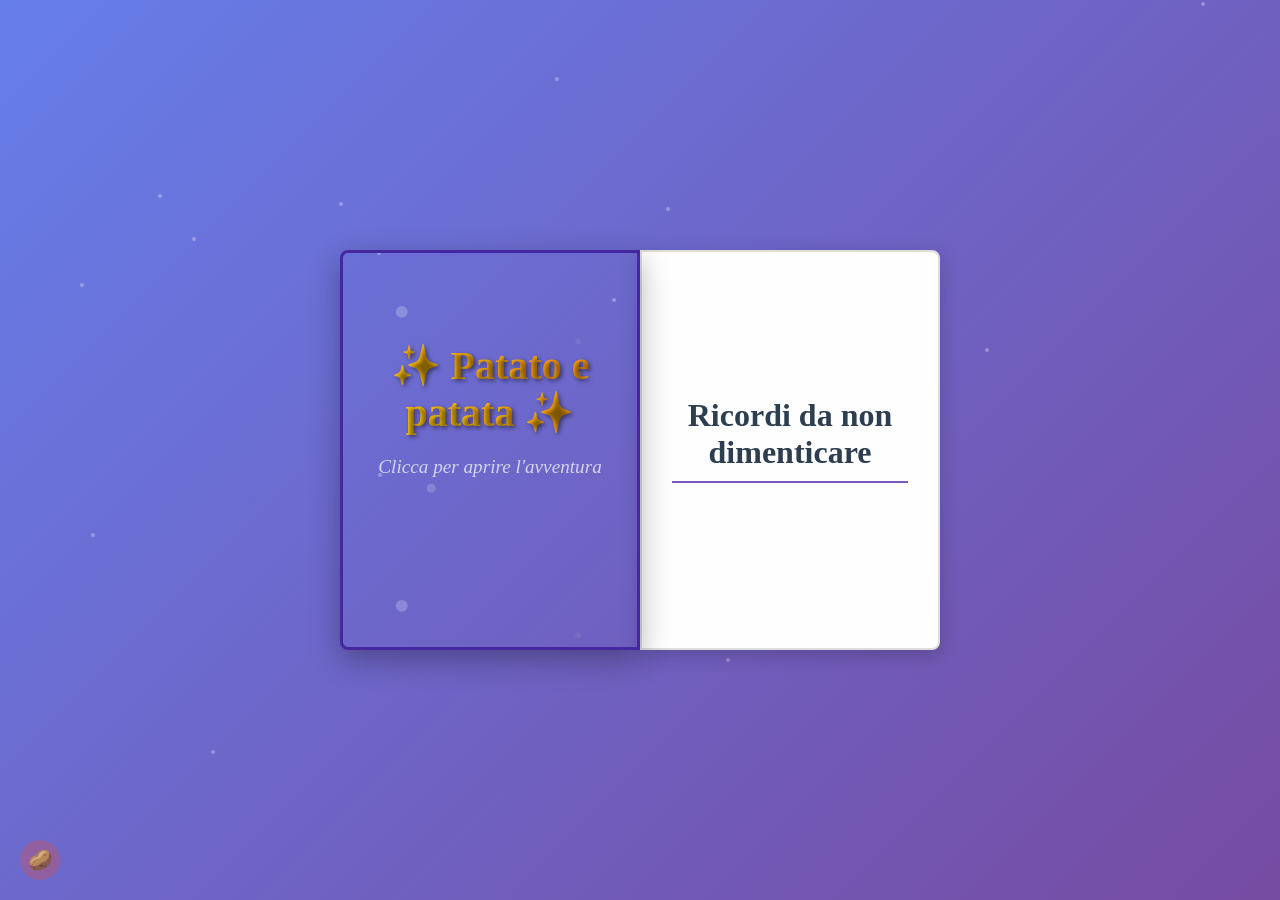
==== commit 1e3498b8: "ho aggiunto delle foto" ====
--- a/index.html
+++ b/index.html
@@ -778,10 +778,11 @@
             "Dichiara all'altra persona fissandola dritta negli occhi, che vorresti vederla/o nudo/nuda.",
             "Togli i pantaloni e mostrati in intimo",
             "Guardarsi negli occhi per 2 minuti",
-            "Togli i pantaloni e mostrati in intimo",
+            "L'altro deve chiudere gli occhi e camminare per la stanza. Tu devi rubargli un bacio appassionato senza farti sentire o vedere prima che torni al punto di partenza.",
             "Stare 2 minuti vicinissimi ma senza baciarsi",
-            "Togliersi la maglia in modo sexy"
-
+            "Togliersi la maglia in modo sexy",  
+            "Fai 5 flessioni sopra all'altro e quando scendi dagli un bacio",
+            "Mettetevi per terra e iniziate a baciarvi e toccarvi"
         ];
 
         secretIcon.addEventListener('click', function() {
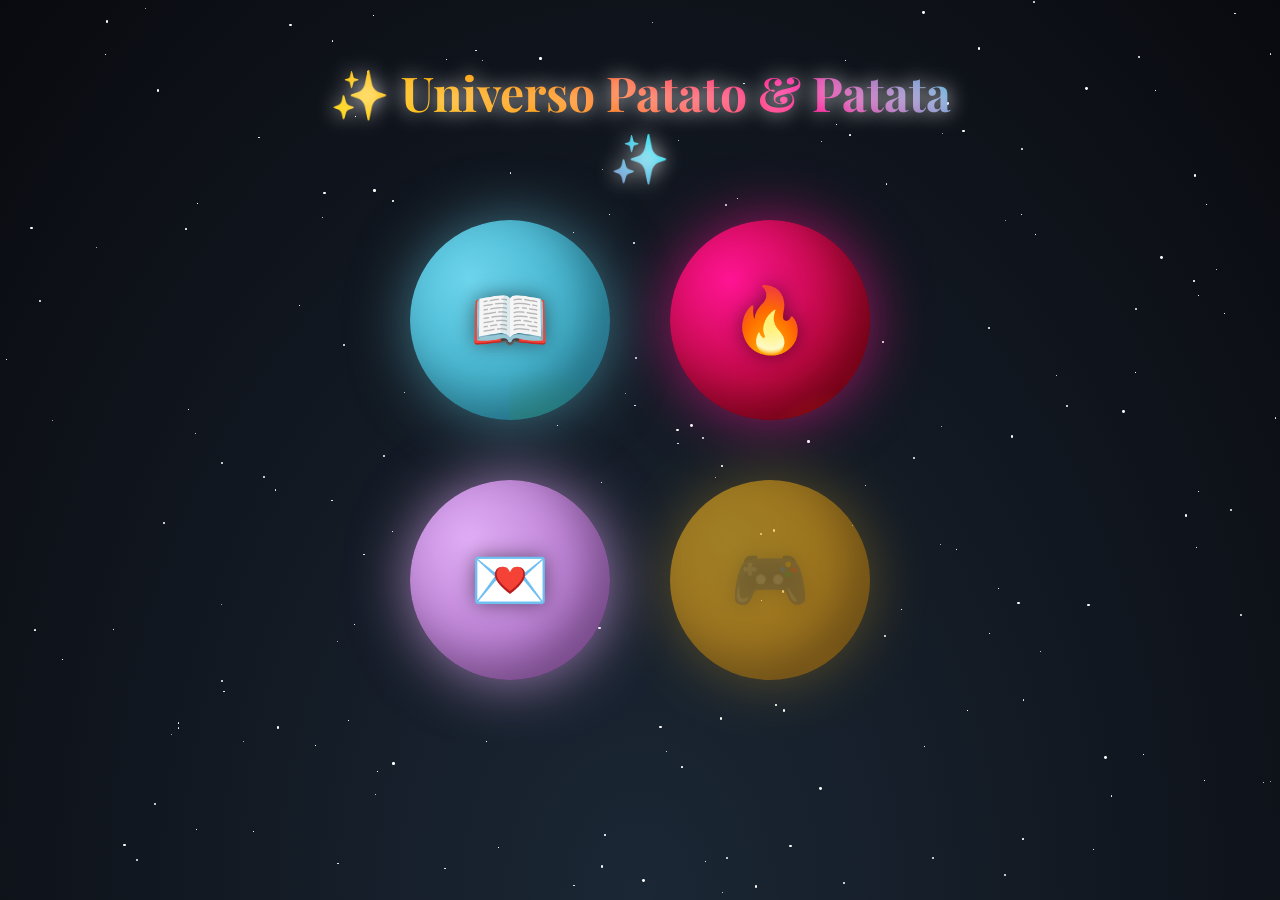
==== commit 59705513: "feat:j" ====
--- a/index.html
+++ b/index.html
@@ -3,8 +3,10 @@
 <head>
     <meta charset="UTF-8">
     <meta name="viewport" content="width=device-width, initial-scale=1.0">
-    <title>Patato e patata</title>
+    <title>Patato e Patata - Universo</title>
     <style>
+        @import url('https://fonts.googleapis.com/css2?family=Playfair+Display:ital,wght@0,400;0,700;1,400&family=Crimson+Text:ital@0;1&display=swap');
+
         * {
             margin: 0;
             padding: 0;
@@ -12,19 +14,313 @@
         }
 
         body {
-            background: linear-gradient(135deg, #667eea 0%, #764ba2 100%);
-            font-family: 'Georgia', serif;
+            font-family: 'Crimson Text', Georgia, serif;
+            overflow: hidden;
+        }
+
+        /* ===== SPACE HOME PAGE ===== */
+        .space-container {
+            width: 100vw;
+            height: 100vh;
+            background: radial-gradient(ellipse at bottom, #1B2735 0%, #090A0F 100%);
+            position: relative;
             display: flex;
             justify-content: center;
             align-items: center;
-            min-height: 100vh;
             overflow: hidden;
         }
 
-        .book-container {
-            perspective: 1500px;
+        .space-container.hidden {
+            display: none;
+        }
+
+        .stars {
+            position: absolute;
+            top: 0;
+            left: 0;
+            width: 100%;
+            height: 100%;
+            pointer-events: none;
+        }
+
+        .star {
+            position: absolute;
+            background: white;
+            border-radius: 50%;
+            animation: twinkle 3s infinite;
+        }
+
+        @keyframes twinkle {
+            0%, 100% { opacity: 0.3; }
+            50% { opacity: 1; }
+        }
+
+        .shooting-star {
+            position: absolute;
+            height: 2px;
+            background: linear-gradient(to right, white, transparent);
+            animation: shoot 3s linear infinite;
+        }
+
+        @keyframes shoot {
+            0% { transform: translateX(0) translateY(0); opacity: 1; }
+            100% { transform: translateX(-300px) translateY(300px); opacity: 0; }
+        }
+
+        .space-menu {
             position: relative;
-        }
+            z-index: 10;
+            display: grid;
+            grid-template-columns: repeat(2, 1fr);
+            gap: 60px;
+            padding: 40px;
+        }
+
+        .planet-btn {
+            width: 200px;
+            height: 200px;
+            border-radius: 50%;
+            border: none;
+            cursor: pointer;
+            position: relative;
+            transition: all 0.4s ease;
+            box-shadow: 0 0 40px rgba(255, 255, 255, 0.3);
+            overflow: hidden;
+        }
+
+        .planet-btn:hover {
+            transform: scale(1.15) rotate(5deg);
+            box-shadow: 0 0 60px rgba(255, 255, 255, 0.6);
+        }
+
+        .planet-btn:active {
+            transform: scale(1.05);
+        }
+
+        .planet-book {
+            background: radial-gradient(circle at 30% 30%, #6dd5ed, #2193b0);
+            box-shadow: inset -20px -20px 40px rgba(0,0,0,0.3), 0 0 60px rgba(109,213,237,0.5);
+        }
+
+        .planet-book::before {
+            content: '';
+            position: absolute;
+            width: 100%;
+            height: 100%;
+            background: radial-gradient(circle at 20% 80%, rgba(46,139,87,0.6) 0%, transparent 50%),
+                        radial-gradient(circle at 80% 20%, rgba(70,130,180,0.4) 0%, transparent 40%);
+        }
+
+        .planet-wheel {
+            background: radial-gradient(circle at 30% 30%, #ff1493, #8b0000);
+            box-shadow: inset -20px -20px 40px rgba(0,0,0,0.3), 0 0 60px rgba(255,20,147,0.6);
+        }
+
+        .planet-wheel::before {
+            content: '';
+            position: absolute;
+            width: 100%;
+            height: 100%;
+            background: radial-gradient(circle at 60% 40%, rgba(220,20,60,0.5) 0%, transparent 30%),
+                        radial-gradient(circle at 30% 70%, rgba(255,69,0,0.4) 0%, transparent 35%);
+        }
+
+        /* Planet 3 - Jar (now active, soft violet/rose) */
+        .planet-jar {
+            background: radial-gradient(circle at 30% 30%, #e0adf5, #9b59b6);
+            box-shadow: inset -20px -20px 40px rgba(0,0,0,0.3), 0 0 60px rgba(224,173,245,0.7);
+            cursor: pointer;
+            opacity: 1;
+        }
+
+        .planet-jar::before {
+            content: '';
+            position: absolute;
+            width: 100%;
+            height: 100%;
+            background: radial-gradient(circle at 50% 50%, rgba(155,89,182,0.4) 0%, transparent 40%);
+        }
+
+        .planet-soon2 {
+            background: radial-gradient(circle at 30% 30%, #fbbf24, #f59e0b);
+            box-shadow: inset -20px -20px 40px rgba(0,0,0,0.3), 0 0 60px rgba(251,191,36,0.5);
+            opacity: 0.6;
+            cursor: not-allowed;
+        }
+
+        .planet-soon2::before {
+            content: '';
+            position: absolute;
+            width: 100%;
+            height: 100%;
+            background: radial-gradient(circle at 40% 60%, rgba(245,158,11,0.5) 0%, transparent 35%);
+        }
+
+        .planet-label {
+            position: absolute;
+            bottom: -50px;
+            left: 50%;
+            transform: translateX(-50%);
+            color: white;
+            font-size: 1.2rem;
+            font-weight: bold;
+            text-shadow: 0 0 10px rgba(255,255,255,0.8);
+            white-space: nowrap;
+            pointer-events: none;
+        }
+
+        .planet-icon {
+            position: absolute;
+            top: 50%;
+            left: 50%;
+            transform: translate(-50%, -50%);
+            font-size: 4rem;
+            pointer-events: none;
+            filter: drop-shadow(0 0 10px rgba(0,0,0,0.5));
+        }
+
+        .space-title {
+            position: absolute;
+            top: 60px;
+            left: 50%;
+            transform: translateX(-50%);
+            color: white;
+            font-size: 3rem;
+            text-align: center;
+            text-shadow: 0 0 20px rgba(255,255,255,0.8);
+            z-index: 10;
+            font-family: 'Playfair Display', serif;
+        }
+
+        .space-title span {
+            background: linear-gradient(45deg, #ffd700, #ff8c00, #ff1493, #00ffff);
+            -webkit-background-clip: text;
+            -webkit-text-fill-color: transparent;
+            background-clip: text;
+            animation: shimmer 3s infinite;
+        }
+
+        @keyframes shimmer {
+            0%, 100% { filter: brightness(1); }
+            50% { filter: brightness(1.5); }
+        }
+
+        /* ===== BOOK SELECTION PAGE ===== */
+        .book-selection-page {
+            display: none;
+            width: 100vw;
+            height: 100vh;
+            background: linear-gradient(135deg, #667eea 0%, #764ba2 100%);
+            position: relative;
+            overflow-y: auto;
+        }
+
+        .book-selection-page.active { display: block; }
+
+        .back-btn {
+            position: fixed;
+            top: 30px;
+            left: 30px;
+            background: rgba(255,255,255,0.2);
+            backdrop-filter: blur(10px);
+            color: white;
+            border: 2px solid rgba(255,255,255,0.3);
+            padding: 12px 25px;
+            font-size: 1.1rem;
+            font-weight: bold;
+            border-radius: 25px;
+            cursor: pointer;
+            font-family: 'Crimson Text', Georgia, serif;
+            transition: all 0.3s ease;
+            z-index: 1000;
+        }
+
+        .back-btn:hover {
+            background: rgba(255,255,255,0.3);
+            transform: scale(1.05);
+        }
+
+        .book-list-container {
+            max-width: 1200px;
+            margin: 0 auto;
+            padding: 120px 40px 40px;
+        }
+
+        .book-list-title {
+            color: white;
+            font-size: 2.5rem;
+            text-align: center;
+            margin-bottom: 60px;
+            text-shadow: 0 0 20px rgba(255,255,255,0.5);
+            font-family: 'Playfair Display', serif;
+        }
+
+        .book-grid {
+            display: grid;
+            grid-template-columns: repeat(auto-fit, minmax(250px, 1fr));
+            gap: 40px;
+            padding: 20px;
+        }
+
+        .book-card {
+            background: rgba(255,255,255,0.1);
+            backdrop-filter: blur(10px);
+            border: 2px solid rgba(255,255,255,0.2);
+            border-radius: 20px;
+            padding: 30px;
+            cursor: pointer;
+            transition: all 0.3s ease;
+            text-align: center;
+        }
+
+        .book-card:hover {
+            transform: translateY(-10px);
+            background: rgba(255,255,255,0.2);
+            box-shadow: 0 10px 40px rgba(0,0,0,0.3);
+        }
+
+        .book-card.disabled {
+            opacity: 0.5;
+            cursor: not-allowed;
+        }
+
+        .book-card.disabled:hover {
+            transform: none;
+            background: rgba(255,255,255,0.1);
+        }
+
+        .book-card-icon { font-size: 4rem; margin-bottom: 20px; }
+
+        .book-card-title {
+            color: white;
+            font-size: 1.5rem;
+            margin-bottom: 10px;
+            font-weight: bold;
+            font-family: 'Playfair Display', serif;
+        }
+
+        .book-card-desc {
+            color: rgba(255,255,255,0.8);
+            font-size: 1rem;
+            font-style: italic;
+        }
+
+        /* ===== BOOK PAGE ===== */
+        .book-page {
+            display: none;
+            width: 100vw;
+            height: 100vh;
+            background: linear-gradient(135deg, #667eea 0%, #764ba2 100%);
+            position: relative;
+        }
+
+        .book-page.active {
+            display: flex;
+            justify-content: center;
+            align-items: center;
+        }
+
+        .book-container { perspective: 1500px; position: relative; }
 
         .book {
             width: 600px;
@@ -34,9 +330,7 @@
             transition: transform 0.8s ease-in-out;
         }
 
-        .book.opened {
-            transform: rotateY(-20deg);
-        }
+        .book.opened { transform: rotateY(-20deg); }
 
         .cover {
             width: 300px;
@@ -57,31 +351,26 @@
             text-align: center;
             cursor: pointer;
             box-shadow: 0 10px 30px rgba(0,0,0,0.3);
-            background-image: url('https://via.placeholder.com/150/ff6347/ffffff?text=Origami+Rose');
-            background-repeat: no-repeat;
-            background-position: center bottom 20px;
-            background-size: 100px;
-        }
-
-        .cover.opened {
-            transform: rotateY(-160deg);
-        }
+        }
+
+        .cover.opened { transform: rotateY(-160deg); }
 
         .cover h1 {
-            font-size: 2.5rem;
+            font-size: 2rem;
             margin-bottom: 20px;
             text-shadow: 2px 2px 4px rgba(0,0,0,0.5);
             background: linear-gradient(45deg, #ffd700, #ff8c00);
             -webkit-background-clip: text;
             -webkit-text-fill-color: transparent;
             background-clip: text;
+            font-family: 'Playfair Display', serif;
         }
 
         .cover p {
             font-size: 1.2rem;
             font-style: italic;
             opacity: 0.8;
-            margin-bottom: 80px;
+            margin-bottom: 40px;
         }
 
         .pages-container {
@@ -108,10 +397,7 @@
             overflow: hidden;
         }
 
-        .page.active {
-            display: flex;
-            right: 0;
-        }
+        .page.active { display: flex; right: 0; }
 
         .page h2 {
             color: #2c3e50;
@@ -119,6 +405,7 @@
             margin-bottom: 20px;
             border-bottom: 2px solid #7e57c2;
             padding-bottom: 10px;
+            font-family: 'Playfair Display', serif;
         }
 
         .page p {
@@ -145,9 +432,7 @@
             z-index: 100;
         }
 
-        .controls.visible {
-            display: flex;
-        }
+        .controls.visible { display: flex; }
 
         .btn {
             background: linear-gradient(45deg, #e74c3c, #c0392b);
@@ -158,12 +443,13 @@
             border-radius: 25px;
             cursor: pointer;
             transition: all 0.3s ease;
-            box-shadow: 0 5px 15px rgba(231, 76, 60, 0.3);
+            box-shadow: 0 5px 15px rgba(231,76,60,0.3);
+            font-family: 'Crimson Text', serif;
         }
 
         .btn:hover {
             transform: translateY(-2px);
-            box-shadow: 0 7px 20px rgba(231, 76, 60, 0.4);
+            box-shadow: 0 7px 20px rgba(231,76,60,0.4);
         }
 
         .btn:disabled {
@@ -177,7 +463,7 @@
             position: fixed;
             bottom: 20px;
             right: 20px;
-            background: rgba(44, 62, 80, 0.8);
+            background: rgba(44,62,80,0.8);
             color: white;
             padding: 10px 20px;
             border-radius: 20px;
@@ -185,9 +471,7 @@
             display: none;
         }
 
-        .page-counter.visible {
-            display: block;
-        }
+        .page-counter.visible { display: block; }
 
         .page-transition {
             animation: pageFlip 0.6s ease-in-out;
@@ -199,25 +483,13 @@
             100% { transform: rotateY(0deg); opacity: 1; }
         }
 
-        .cover::before {
-            content: '';
-            position: absolute;
-            top: 0;
-            left: 0;
-            right: 0;
-            bottom: 0;
-            background: url('data:image/svg+xml,<svg xmlns="http://www.w3.org/2000/svg" viewBox="0 0 100 100"><circle cx="20" cy="20" r="2" fill="rgba(255,255,255,0.3)"><animate attributeName="opacity" values="0;1;0" dur="2s" repeatCount="indefinite"/></circle><circle cx="80" cy="30" r="1" fill="rgba(255,255,255,0.4)"><animate attributeName="opacity" values="0;1;0" dur="3s" repeatCount="indefinite" begin="1s"/></circle><circle cx="30" cy="80" r="1.5" fill="rgba(255,255,255,0.3)"><animate attributeName="opacity" values="0;1;0" dur="2.5s" repeatCount="indefinite" begin="0.5s"/></circle></svg>');
-            pointer-events: none;
-        }
-
-        /* Easter Egg Icon */
         .secret-icon {
             position: fixed;
             bottom: 20px;
             left: 20px;
             width: 40px;
             height: 40px;
-            background: rgba(231, 76, 60, 0.3);
+            background: rgba(231,76,60,0.3);
             border-radius: 50%;
             cursor: pointer;
             display: flex;
@@ -230,45 +502,29 @@
 
         .secret-icon:hover {
             transform: scale(1.1);
-            background: rgba(231, 76, 60, 0.5);
-        }
-
-        /* Hacker Overlay */
-        .hacker-overlay {
-            position: fixed;
-            top: 0;
-            left: 0;
-            width: 100%;
-            height: 100%;
+            background: rgba(231,76,60,0.5);
+        }
+
+        /* ===== WHEEL PAGE ===== */
+        .wheel-page {
+            display: none;
+            width: 100vw;
+            height: 100vh;
             background: radial-gradient(circle at center, #1a0a1f 0%, #0a0010 50%, #000000 100%);
-            display: none;
-            z-index: 9999;
+            position: relative;
             overflow: hidden;
-            opacity: 0;
-            transition: opacity 1.2s ease-in-out;
-        }
-
-        .hacker-overlay.active {
-            display: block;
-            animation: fadeInOverlay 1.2s ease-in-out forwards;
-        }
-
-        @keyframes fadeInOverlay {
-            0% { opacity: 0; }
-            100% { opacity: 1; }
-        }
-
-        .hacker-overlay::before {
+        }
+
+        .wheel-page.active { display: block; }
+
+        .wheel-page::before {
             content: '';
             position: absolute;
-            top: 0;
-            left: 0;
-            width: 100%;
-            height: 100%;
-            background: 
-                radial-gradient(circle at 20% 30%, rgba(139, 0, 139, 0.15) 0%, transparent 50%),
-                radial-gradient(circle at 80% 70%, rgba(75, 0, 130, 0.15) 0%, transparent 50%),
-                radial-gradient(circle at 40% 80%, rgba(220, 20, 60, 0.1) 0%, transparent 50%);
+            top: 0; left: 0;
+            width: 100%; height: 100%;
+            background: radial-gradient(circle at 20% 30%, rgba(139,0,139,0.15) 0%, transparent 50%),
+                        radial-gradient(circle at 80% 70%, rgba(75,0,130,0.15) 0%, transparent 50%),
+                        radial-gradient(circle at 40% 80%, rgba(220,20,60,0.1) 0%, transparent 50%);
             animation: pulseGradient 8s ease-in-out infinite;
         }
 
@@ -283,13 +539,6 @@
             left: 50%;
             transform: translate(-50%, -50%);
             text-align: center;
-            opacity: 0;
-            animation: fadeInWheel 1.5s ease-in-out 1s forwards;
-        }
-
-        @keyframes fadeInWheel {
-            0% { opacity: 0; transform: translate(-50%, -50%) scale(0.8); }
-            100% { opacity: 1; transform: translate(-50%, -50%) scale(1); }
         }
 
         .wheel {
@@ -301,19 +550,14 @@
                         linear-gradient(45deg, #8b008b, #4b0082, #dc143c, #8b008b) border-box;
             position: relative;
             transition: transform 4s cubic-bezier(0.17, 0.67, 0.12, 0.99);
-            box-shadow: 
-                0 0 40px rgba(139, 0, 139, 0.6),
-                0 0 80px rgba(220, 20, 60, 0.4),
-                inset 0 0 60px rgba(139, 0, 139, 0.3);
+            box-shadow: 0 0 40px rgba(139,0,139,0.6), 0 0 80px rgba(220,20,60,0.4), inset 0 0 60px rgba(139,0,139,0.3);
             margin: 0 auto;
         }
 
         .wheel-segment {
             position: absolute;
-            width: 50%;
-            height: 50%;
-            top: 50%;
-            left: 50%;
+            width: 50%; height: 50%;
+            top: 50%; left: 50%;
             transform-origin: 0% 0%;
             clip-path: polygon(0 0, 100% 0, 0 100%);
             display: flex;
@@ -336,31 +580,25 @@
 
         .wheel-center {
             position: absolute;
-            top: 50%;
-            left: 50%;
+            top: 50%; left: 50%;
             transform: translate(-50%, -50%);
-            width: 80px;
-            height: 80px;
+            width: 80px; height: 80px;
             background: radial-gradient(circle, #dc143c, #8b008b);
             border-radius: 50%;
             border: 4px solid #1a0a1f;
             z-index: 10;
-            box-shadow: 
-                0 0 30px rgba(220, 20, 60, 0.8),
-                inset 0 0 20px rgba(0,0,0,0.5);
+            box-shadow: 0 0 30px rgba(220,20,60,0.8), inset 0 0 20px rgba(0,0,0,0.5);
         }
 
         .wheel-pointer {
             position: absolute;
-            top: -35px;
-            left: 50%;
+            top: -35px; left: 50%;
             transform: translateX(-50%);
-            width: 0;
-            height: 0;
+            width: 0; height: 0;
             border-left: 25px solid transparent;
             border-right: 25px solid transparent;
             border-top: 50px solid #dc143c;
-            filter: drop-shadow(0 0 15px rgba(220, 20, 60, 0.8));
+            filter: drop-shadow(0 0 15px rgba(220,20,60,0.8));
         }
 
         .spin-btn {
@@ -374,18 +612,15 @@
             border-radius: 50px;
             cursor: pointer;
             transition: all 0.3s ease;
-            box-shadow: 
-                0 0 25px rgba(220, 20, 60, 0.5),
-                0 5px 15px rgba(0,0,0,0.3);
+            box-shadow: 0 0 25px rgba(220,20,60,0.5), 0 5px 15px rgba(0,0,0,0.3);
             text-transform: uppercase;
             letter-spacing: 3px;
+            font-family: 'Playfair Display', serif;
         }
 
         .spin-btn:hover {
             transform: scale(1.05);
-            box-shadow: 
-                0 0 40px rgba(220, 20, 60, 0.8),
-                0 8px 20px rgba(0,0,0,0.4);
+            box-shadow: 0 0 40px rgba(220,20,60,0.8), 0 8px 20px rgba(0,0,0,0.4);
             background: linear-gradient(135deg, #ff1744, #a00066);
         }
 
@@ -401,10 +636,8 @@
             margin-top: 40px;
             font-size: 1.6rem;
             color: #dc143c;
-            font-family: 'Georgia', serif;
-            text-shadow: 
-                0 0 20px rgba(220, 20, 60, 0.8),
-                0 0 40px rgba(139, 0, 139, 0.6);
+            font-family: 'Playfair Display', serif;
+            text-shadow: 0 0 20px rgba(220,20,60,0.8), 0 0 40px rgba(139,0,139,0.6);
             min-height: 50px;
             animation: resultGlow 2s ease-in-out infinite;
             font-weight: bold;
@@ -413,470 +646,1002 @@
         }
 
         @keyframes resultGlow {
-            0%, 100% { opacity: 1; text-shadow: 0 0 20px rgba(220, 20, 60, 0.8), 0 0 40px rgba(139, 0, 139, 0.6); }
-            50% { opacity: 0.85; text-shadow: 0 0 30px rgba(220, 20, 60, 1), 0 0 60px rgba(139, 0, 139, 0.8); }
-        }
-
-        .close-hacker {
-            position: absolute;
-            top: 30px;
+            0%, 100% { opacity: 1; text-shadow: 0 0 20px rgba(220,20,60,0.8), 0 0 40px rgba(139,0,139,0.6); }
+            50% { opacity: 0.85; text-shadow: 0 0 30px rgba(220,20,60,1), 0 0 60px rgba(139,0,139,0.8); }
+        }
+
+        /* ===== JAR PAGE ===== */
+        .jar-page {
+            display: none;
+            width: 100vw;
+            height: 100vh;
+            background: radial-gradient(ellipse at top, #2d1b4e 0%, #0f0720 50%, #060010 100%);
+            position: relative;
+            overflow: hidden;
+        }
+
+        .jar-page.active { display: flex; flex-direction: column; align-items: center; justify-content: center; }
+
+        .jar-page::before {
+            content: '';
+            position: absolute;
+            inset: 0;
+            background:
+                radial-gradient(circle at 15% 25%, rgba(180,100,255,0.12) 0%, transparent 45%),
+                radial-gradient(circle at 85% 75%, rgba(255,150,200,0.1) 0%, transparent 45%),
+                radial-gradient(circle at 50% 10%, rgba(200,130,255,0.08) 0%, transparent 40%);
+            animation: jarGlow 6s ease-in-out infinite;
+            pointer-events: none;
+        }
+
+        @keyframes jarGlow {
+            0%, 100% { opacity: 0.7; }
+            50% { opacity: 1; }
+        }
+
+        /* Floating petals */
+        .petal {
+            position: absolute;
+            font-size: 1.2rem;
+            opacity: 0.4;
+            animation: floatPetal linear infinite;
+            pointer-events: none;
+        }
+
+        @keyframes floatPetal {
+            0% { transform: translateY(110vh) rotate(0deg); opacity: 0; }
+            10% { opacity: 0.4; }
+            90% { opacity: 0.4; }
+            100% { transform: translateY(-10vh) rotate(720deg); opacity: 0; }
+        }
+
+        .jar-title {
+            font-family: 'Playfair Display', serif;
+            font-size: 2.2rem;
+            color: #f0d0ff;
+            text-align: center;
+            margin-bottom: 10px;
+            text-shadow: 0 0 30px rgba(200,130,255,0.8);
+            position: relative;
+            z-index: 10;
+        }
+
+        .jar-subtitle {
+            font-family: 'Crimson Text', serif;
+            font-size: 1.1rem;
+            color: rgba(230,200,255,0.7);
+            text-align: center;
+            margin-bottom: 40px;
+            font-style: italic;
+            position: relative;
+            z-index: 10;
+        }
+
+        /* The jar */
+        .jar-scene {
+            position: relative;
+            z-index: 10;
+            display: flex;
+            flex-direction: column;
+            align-items: center;
+        }
+
+        .jar-wrapper {
+            position: relative;
+            cursor: pointer;
+            transition: transform 0.3s ease;
+        }
+
+        .jar-wrapper:hover { transform: scale(1.05); }
+        .jar-wrapper:active { transform: scale(0.97); }
+
+        .jar-svg {
+            filter: drop-shadow(0 0 30px rgba(200,130,255,0.6)) drop-shadow(0 10px 20px rgba(0,0,0,0.5));
+            transition: filter 0.3s ease;
+        }
+
+        .jar-wrapper:hover .jar-svg {
+            filter: drop-shadow(0 0 50px rgba(200,130,255,0.9)) drop-shadow(0 10px 20px rgba(0,0,0,0.5));
+        }
+
+        .jar-hint {
+            margin-top: 16px;
+            font-family: 'Crimson Text', serif;
+            font-size: 1rem;
+            color: rgba(200,160,255,0.6);
+            font-style: italic;
+            text-align: center;
+            animation: hintPulse 2s ease-in-out infinite;
+        }
+
+        @keyframes hintPulse {
+            0%, 100% { opacity: 0.5; }
+            50% { opacity: 1; }
+        }
+
+        .opened-count {
+            margin-top: 12px;
+            font-family: 'Playfair Display', serif;
+            font-size: 1rem;
+            color: rgba(220,180,255,0.8);
+            text-align: center;
+        }
+
+        /* ===== NOTE MODAL ===== */
+        .note-overlay {
+            position: fixed;
+            inset: 0;
+            background: rgba(10,0,25,0.85);
+            backdrop-filter: blur(8px);
+            z-index: 1000;
+            display: flex;
+            align-items: center;
+            justify-content: center;
+            opacity: 0;
+            pointer-events: none;
+            transition: opacity 0.4s ease;
+        }
+
+        .note-overlay.visible {
+            opacity: 1;
+            pointer-events: all;
+        }
+
+        .note-paper {
+            width: 340px;
+            min-height: 420px;
+            background: linear-gradient(160deg, #fffdf5 0%, #fff8e7 50%, #fef0f5 100%);
+            border-radius: 4px 4px 40px 4px;
+            position: relative;
+            padding: 50px 36px 40px;
+            box-shadow:
+                0 25px 60px rgba(0,0,0,0.5),
+                0 0 0 1px rgba(200,160,255,0.3),
+                inset 0 0 40px rgba(255,200,230,0.15);
+            transform: scale(0.7) rotateZ(-8deg);
+            transition: transform 0.5s cubic-bezier(0.34, 1.56, 0.64, 1);
+            overflow: visible;
+        }
+
+        .note-overlay.visible .note-paper {
+            transform: scale(1) rotateZ(-1deg);
+        }
+
+        /* Ribbon/string at top */
+        .note-ribbon {
+            position: absolute;
+            top: -28px;
+            left: 50%;
+            transform: translateX(-50%);
+            font-size: 2rem;
+            animation: ribbonSwing 3s ease-in-out infinite;
+        }
+
+        @keyframes ribbonSwing {
+            0%, 100% { transform: translateX(-50%) rotate(-5deg); }
+            50% { transform: translateX(-50%) rotate(5deg); }
+        }
+
+        /* Fold corner */
+        .note-paper::after {
+            content: '';
+            position: absolute;
+            bottom: 0;
+            right: 0;
+            width: 50px;
+            height: 50px;
+            background: linear-gradient(225deg, #e8d5f0 45%, transparent 45%);
+            border-radius: 0 0 4px 0;
+        }
+
+        /* Lines on paper */
+        .note-lines {
+            position: absolute;
+            inset: 60px 20px 20px;
+            background: repeating-linear-gradient(
+                transparent,
+                transparent 27px,
+                rgba(180,150,210,0.2) 27px,
+                rgba(180,150,210,0.2) 28px
+            );
+            pointer-events: none;
+        }
+
+        .note-number {
+            font-family: 'Playfair Display', serif;
+            font-size: 0.85rem;
+            color: rgba(180,130,200,0.8);
+            margin-bottom: 16px;
+            letter-spacing: 2px;
+            text-transform: uppercase;
+        }
+
+        .note-text {
+            font-family: 'Playfair Display', serif;
+            font-size: 1.25rem;
+            color: #3a2545;
+            line-height: 1.8;
+            font-style: italic;
+            position: relative;
+            z-index: 1;
+        }
+
+        .note-heart {
+            text-align: center;
+            font-size: 2rem;
+            margin-top: 28px;
+            animation: heartbeat 1.5s ease-in-out infinite;
+        }
+
+        @keyframes heartbeat {
+            0%, 100% { transform: scale(1); }
+            25% { transform: scale(1.15); }
+            50% { transform: scale(1); }
+            75% { transform: scale(1.1); }
+        }
+
+        .note-close {
+            position: absolute;
+            top: 12px;
+            right: 14px;
+            background: none;
+            border: none;
+            font-size: 1.4rem;
+            cursor: pointer;
+            color: rgba(150,100,180,0.7);
+            transition: all 0.2s;
+            z-index: 2;
+        }
+
+        .note-close:hover { color: #8b5cf6; transform: scale(1.2); }
+
+        /* ===== OPENED NOTES PANEL ===== */
+        .notes-panel-btn {
+            position: fixed;
+            bottom: 30px;
             right: 30px;
-            background: rgba(220, 20, 60, 0.9);
-            color: #fff;
-            border: 2px solid #8b008b;
-            padding: 12px 25px;
-            font-size: 1.1rem;
-            font-weight: bold;
-            border-radius: 8px;
+            background: linear-gradient(135deg, #9b59b6, #6c3483);
+            color: white;
+            border: none;
+            padding: 14px 22px;
+            border-radius: 30px;
             cursor: pointer;
-            font-family: 'Georgia', serif;
-            transition: all 0.3s ease;
-            box-shadow: 0 0 20px rgba(220, 20, 60, 0.5);
-        }
-
-        .close-hacker:hover {
-            background: #ff1744;
-            box-shadow: 0 0 30px rgba(220, 20, 60, 0.8);
-            transform: scale(1.05);
-        }
-
-        /* Floating particles for ambience */
-        .ambient-particle {
-            position: absolute;
-            width: 3px;
-            height: 3px;
-            background: radial-gradient(circle, rgba(220, 20, 60, 0.8), transparent);
+            font-family: 'Playfair Display', serif;
+            font-size: 1rem;
+            box-shadow: 0 5px 25px rgba(155,89,182,0.5);
+            transition: all 0.3s;
+            z-index: 100;
+            display: none;
+        }
+
+        .notes-panel-btn.visible { display: block; }
+        .notes-panel-btn:hover { transform: translateY(-3px); box-shadow: 0 8px 30px rgba(155,89,182,0.7); }
+
+        /* Panel overlay */
+        .notes-panel-overlay {
+            position: fixed;
+            inset: 0;
+            background: rgba(10,0,25,0.9);
+            backdrop-filter: blur(10px);
+            z-index: 900;
+            display: none;
+            flex-direction: column;
+            align-items: center;
+            padding: 60px 30px 30px;
+            overflow-y: auto;
+        }
+
+        .notes-panel-overlay.visible { display: flex; }
+
+        .notes-panel-title {
+            font-family: 'Playfair Display', serif;
+            font-size: 2rem;
+            color: #f0d0ff;
+            margin-bottom: 30px;
+            text-shadow: 0 0 20px rgba(200,130,255,0.6);
+        }
+
+        .notes-panel-close {
+            position: fixed;
+            top: 20px;
+            right: 25px;
+            background: rgba(155,89,182,0.3);
+            border: 1px solid rgba(200,130,255,0.3);
+            color: #e0c0ff;
             border-radius: 50%;
-            animation: floatParticle 15s infinite;
-            opacity: 0;
-        }
-
-        @keyframes floatParticle {
-            0% { transform: translate(0, 0) scale(0); opacity: 0; }
-            10% { opacity: 0.6; }
-            90% { opacity: 0.6; }
-            100% { transform: translate(var(--tx), var(--ty)) scale(1.5); opacity: 0; }
+            width: 42px; height: 42px;
+            font-size: 1.3rem;
+            cursor: pointer;
+            transition: all 0.3s;
+            z-index: 1001;
+        }
+
+        .notes-panel-close:hover { background: rgba(155,89,182,0.6); transform: scale(1.1); }
+
+        .notes-grid {
+            display: grid;
+            grid-template-columns: repeat(auto-fill, minmax(220px, 1fr));
+            gap: 20px;
+            width: 100%;
+            max-width: 900px;
+        }
+
+        .mini-note {
+            background: linear-gradient(160deg, #fffdf5, #fef0f5);
+            border-radius: 4px 4px 20px 4px;
+            padding: 20px;
+            cursor: pointer;
+            transition: all 0.3s;
+            box-shadow: 0 5px 20px rgba(0,0,0,0.3);
+            border-left: 3px solid #c084fc;
+            position: relative;
+        }
+
+        .mini-note::after {
+            content: '';
+            position: absolute;
+            bottom: 0; right: 0;
+            width: 20px; height: 20px;
+            background: linear-gradient(225deg, #e8d5f0 45%, transparent 45%);
+        }
+
+        .mini-note:hover { transform: translateY(-5px) rotate(-1deg); box-shadow: 0 10px 30px rgba(155,89,182,0.4); }
+
+        .mini-note-num {
+            font-size: 0.75rem;
+            color: #a78bca;
+            letter-spacing: 1px;
+            text-transform: uppercase;
+            margin-bottom: 8px;
+            font-family: 'Crimson Text', serif;
+        }
+
+        .mini-note-text {
+            font-family: 'Playfair Display', serif;
+            font-size: 0.9rem;
+            color: #3a2545;
+            font-style: italic;
+            line-height: 1.5;
+        }
+
+        /* Confetti burst */
+        .confetti-container {
+            position: fixed;
+            inset: 0;
+            pointer-events: none;
+            z-index: 999;
+        }
+
+        .confetti-piece {
+            position: absolute;
+            width: 8px;
+            height: 8px;
+            border-radius: 2px;
+            animation: confettiFall 2.5s ease-out forwards;
+        }
+
+        @keyframes confettiFall {
+            0% { transform: translateY(0) rotate(0deg) scale(1); opacity: 1; }
+            100% { transform: translateY(400px) rotate(720deg) scale(0.3); opacity: 0; }
+        }
+
+        /* Responsive */
+        @media (max-width: 768px) {
+            .space-menu { grid-template-columns: 1fr; gap: 40px; }
+            .planet-btn { width: 150px; height: 150px; }
+            .planet-icon { font-size: 3rem; }
+            .space-title { font-size: 2rem; top: 30px; }
+            .book { width: 400px; height: 300px; }
+            .cover, .page { width: 200px; height: 300px; }
+            .wheel { width: 300px; height: 300px; }
+            .note-paper { width: 290px; padding: 46px 28px 36px; }
         }
     </style>
 </head>
 <body>
+
+<!-- SPACE HOME PAGE -->
+<div class="space-container" id="spaceContainer">
+    <div class="stars" id="starsContainer"></div>
+    <h1 class="space-title"><span>✨ Universo Patato & Patata ✨</span></h1>
+
+    <div class="space-menu">
+        <button class="planet-btn planet-book" onclick="openBookSelection()">
+            <div class="planet-icon">📖</div>
+            <div class="planet-label">I Nostri Libri</div>
+        </button>
+
+        <button class="planet-btn planet-wheel" onclick="openWheel()">
+            <div class="planet-icon">🔥</div>
+            <div class="planet-label">Ruota della Passione</div>
+        </button>
+
+        <button class="planet-btn planet-jar" onclick="openJar()">
+            <div class="planet-icon">💌</div>
+            <div class="planet-label">Barattolo dell'Amore</div>
+        </button>
+
+        <button class="planet-btn planet-soon2" disabled>
+            <div class="planet-icon">🎮</div>
+            <div class="planet-label">Prossimamente...</div>
+        </button>
+    </div>
+</div>
+
+<!-- BOOK SELECTION PAGE -->
+<div class="book-selection-page" id="bookSelectionPage">
+    <button class="back-btn" onclick="goHome()">← Torna all'universo</button>
+    <div class="book-list-container">
+        <h1 class="book-list-title">✨ I Nostri Libri ✨</h1>
+        <div class="book-grid">
+            <div class="book-card" onclick="openBook()">
+                <div class="book-card-icon">💕</div>
+                <div class="book-card-title">Ricordi da non dimenticare</div>
+                <div class="book-card-desc">Il nostro primo libro di ricordi</div>
+            </div>
+            <div class="book-card disabled">
+                <div class="book-card-icon">🌹</div>
+                <div class="book-card-title">Prossimamente</div>
+                <div class="book-card-desc">Un nuovo capitolo sta arrivando...</div>
+            </div>
+            <div class="book-card disabled">
+                <div class="book-card-icon">💝</div>
+                <div class="book-card-title">Prossimamente</div>
+                <div class="book-card-desc">Un nuovo capitolo sta arrivando...</div>
+            </div>
+            <div class="book-card disabled">
+                <div class="book-card-icon">✨</div>
+                <div class="book-card-title">Prossimamente</div>
+                <div class="book-card-desc">Un nuovo capitolo sta arrivando...</div>
+            </div>
+        </div>
+    </div>
+</div>
+
+<!-- BOOK PAGE -->
+<div class="book-page" id="bookPage">
+    <button class="back-btn" onclick="backToBookSelection()">← Torna ai libri</button>
+    <div class="secret-icon" id="secretIcon">🥔</div>
     <div class="book-container">
         <div class="book" id="book">
             <div class="cover" id="cover">
                 <h1>✨ Patato e patata ✨</h1>
                 <p>Clicca per aprire l'avventura</p>
             </div>
-            
             <div class="pages-container">
-                <div class="page active" id="page-1">
-                    <h2>Ricordi da non dimenticare</h2>
-                </div>
-
-                <div class="page" id="page-2">
-                    <div class="page-image"><img src="assets/image0.jpg" alt="Patata"></div>
-                    <p>Patata</p>
-                </div>
-
-                <div class="page" id="page-3">
-                    <div class="page-image"><img src="assets/image01.jpg" alt="Patato"></div>
-                    <p>Patato</p>
-                </div>
-
-                <div class="page" id="page-4">
-                    <h2>NOI</h2>
-                </div>
-
-                <div class="page" id="page-5">
-                    <div class="page-image"><img src="assets/image1.jpg" alt="Noi"></div>
-                </div>
-
-                <div class="page" id="page-6">
-                    <div class="page-image"><img src="assets/image6.jpg" alt="Patato"></div>
-                </div>
-
-                <div class="page" id="page-7">
-                    <div class="page-image"><img src="assets/image7.jpg" alt="Pagina 5"></div>
-                </div>
-
-                <div class="page" id="page-8">
-                    <div class="page-image"><img src="assets/image8.jpg" alt="Pagina 6"></div>
-                </div>
-
-                <div class="page" id="page-9">
-                    <div class="page-image"><img src="assets/image9.jpg" alt="Pagina 7"></div>
-                </div>
-
-                <div class="page" id="page-10">
-                    <div class="page-image"><img src="assets/image10.jpg" alt="Pagina 8"></div>
-                </div>
-
-                <div class="page" id="page-11">
-                    <div class="page-image"><img src="assets/image11.jpg" alt="Pagina 9"></div>
-                </div>
-
-                <div class="page" id="page-12">
-                    <div class="page-image"><img src="assets/image12.jpg" alt="Pagina 10"></div>
-                </div>
-
-                <div class="page" id="page-13">
-                    <div class="page-image"><img src="assets/image13.jpg" alt="Pagina 11"></div>
-                </div>
-
-                <div class="page" id="page-14">
-                    <div class="page-image"><img src="assets/image14.jpg" alt="Pagina 12"></div>
-                </div>
-
-                <div class="page" id="page-15">
-                    <div class="page-image"><img src="assets/image15.jpg" alt="Pagina 13"></div>
-                </div>
-
-                <div class="page" id="page-16">
-                    <div class="page-image"><img src="assets/image16.jpg" alt="Pagina 14"></div>
-                </div>
-
-                <div class="page" id="page-17">
-                    <div class="page-image"><img src="assets/image17.jpg" alt="Pagina 15"></div>
-                </div>
-
-                <div class="page" id="page-18">
-                    <div class="page-image"><img src="assets/image18.jpg" alt="Pagina 16"></div>
-                </div>
-
-                <div class="page" id="page-19">
-                    <div class="page-image"><img src="assets/image19.jpg" alt="Pagina 17"></div>
-                </div>
-
-                <div class="page" id="page-20">
-                    <div class="page-image"><img src="assets/image20.jpg" alt="Pagina 18"></div>
-                </div>
-
-                <div class="page" id="page-21">
-                    <div class="page-image"><img src="assets/image21.jpg" alt="Pagina 19"></div>
-                </div>
-
-                <div class="page" id="page-22">
-                    <div class="page-image"><img src="assets/image22.jpg" alt="Pagina 20"></div>
-                </div>
-
-                <div class="page" id="page-23">
-                    <div class="page-image"><img src="assets/image23.jpg" alt="Pagina 21"></div>
-                </div>
+                <div class="page active" id="page-1"><h2>Ricordi da non dimenticare</h2></div>
+                <div class="page" id="page-2"><div class="page-image"><img src="assets/image0.jpg" alt="Patata"></div><p>Patata</p></div>
+                <div class="page" id="page-3"><div class="page-image"><img src="assets/image01.jpg" alt="Patato"></div><p>Patato</p></div>
+                <div class="page" id="page-4"><h2>NOI</h2></div>
+                <div class="page" id="page-5"><div class="page-image"><img src="assets/image1.jpg" alt="Noi"></div></div>
+                <div class="page" id="page-6"><div class="page-image"><img src="assets/image6.jpg" alt="Patato"></div></div>
+                <div class="page" id="page-7"><div class="page-image"><img src="assets/image7.jpg" alt="Pagina 5"></div></div>
+                <div class="page" id="page-8"><div class="page-image"><img src="assets/image8.jpg" alt="Pagina 6"></div></div>
+                <div class="page" id="page-9"><div class="page-image"><img src="assets/image9.jpg" alt="Pagina 7"></div></div>
+                <div class="page" id="page-10"><div class="page-image"><img src="assets/image10.jpg" alt="Pagina 8"></div></div>
+                <div class="page" id="page-11"><div class="page-image"><img src="assets/image11.jpg" alt="Pagina 9"></div></div>
+                <div class="page" id="page-12"><div class="page-image"><img src="assets/image12.jpg" alt="Pagina 10"></div></div>
+                <div class="page" id="page-13"><div class="page-image"><img src="assets/image13.jpg" alt="Pagina 11"></div></div>
+                <div class="page" id="page-14"><div class="page-image"><img src="assets/image14.jpg" alt="Pagina 12"></div></div>
+                <div class="page" id="page-15"><div class="page-image"><img src="assets/image15.jpg" alt="Pagina 13"></div></div>
+                <div class="page" id="page-16"><div class="page-image"><img src="assets/image16.jpg" alt="Pagina 14"></div></div>
+                <div class="page" id="page-17"><div class="page-image"><img src="assets/image17.jpg" alt="Pagina 15"></div></div>
+                <div class="page" id="page-18"><div class="page-image"><img src="assets/image18.jpg" alt="Pagina 16"></div></div>
+                <div class="page" id="page-19"><div class="page-image"><img src="assets/image19.jpg" alt="Pagina 17"></div></div>
+                <div class="page" id="page-20"><div class="page-image"><img src="assets/image20.jpg" alt="Pagina 18"></div></div>
+                <div class="page" id="page-21"><div class="page-image"><img src="assets/image21.jpg" alt="Pagina 19"></div></div>
+                <div class="page" id="page-22"><div class="page-image"><img src="assets/image22.jpg" alt="Pagina 20"></div></div>
+                <div class="page" id="page-23"><div class="page-image"><img src="assets/image23.jpg" alt="Pagina 21"></div></div>
             </div>
         </div>
     </div>
-
     <div class="controls" id="controls">
         <button class="btn" id="prevBtn" onclick="previousPage()">◀ Precedente</button>
         <button class="btn" id="nextBtn" onclick="nextPage()">Successiva ▶</button>
     </div>
-
     <div class="page-counter" id="pageCounter">
         Pagina <span id="currentPage">1</span> di <span id="totalPages">23</span>
     </div>
-
-    <!-- Easter Egg Icon -->
-    <div class="secret-icon" id="secretIcon">🥔</div>
-
-    <!-- Hacker Overlay -->
-    <div class="hacker-overlay" id="hackerOverlay">
-        <button class="close-hacker" id="closeHacker">✕ CHIUDI</button>
-        
-        <div class="wheel-container">
-            <div class="wheel-pointer"></div>
-            <div class="wheel" id="wheel">
-                <div class="wheel-segment"></div>
-                <div class="wheel-segment"></div>
-                <div class="wheel-segment"></div>
-                <div class="wheel-segment"></div>
-                <div class="wheel-segment"></div>
-                <div class="wheel-segment"></div>
-                <div class="wheel-segment"></div>
-                <div class="wheel-segment"></div>
-                <div class="wheel-center"></div>
-            </div>
-            <button class="spin-btn" id="spinBtn">GIRA LA RUOTA</button>
-            <div class="result-display" id="resultDisplay"></div>
+</div>
+
+<!-- WHEEL PAGE -->
+<div class="wheel-page" id="wheelPage">
+    <button class="back-btn" onclick="goHome()">← Torna all'universo</button>
+    <div class="wheel-container">
+        <div class="wheel-pointer"></div>
+        <div class="wheel" id="wheel">
+            <div class="wheel-segment"></div>
+            <div class="wheel-segment"></div>
+            <div class="wheel-segment"></div>
+            <div class="wheel-segment"></div>
+            <div class="wheel-segment"></div>
+            <div class="wheel-segment"></div>
+            <div class="wheel-segment"></div>
+            <div class="wheel-segment"></div>
+            <div class="wheel-center"></div>
         </div>
+        <button class="spin-btn" id="spinBtn">GIRA LA RUOTA</button>
+        <div class="result-display" id="resultDisplay"></div>
     </div>
-
-    <script>
-        let currentPageNum = 1;
-        const totalPages = 23;
-        let bookOpened = false;
-
-        document.getElementById('cover').addEventListener('click', function() {
-            if (!bookOpened) {
-                document.getElementById('book').classList.add('opened');
-                document.getElementById('cover').classList.add('opened');
-                document.getElementById('controls').classList.add('visible');
-                document.getElementById('pageCounter').classList.add('visible');
-                bookOpened = true;
-                
-                this.style.transform += ' scale(1.02)';
-                setTimeout(() => {
-                    this.style.transform = this.style.transform.replace(' scale(1.02)', '');
-                }, 200);
-            }
+</div>
+
+<!-- JAR PAGE -->
+<div class="jar-page" id="jarPage">
+    <button class="back-btn" onclick="goHome()">← Torna all'universo</button>
+
+    <h1 class="jar-title">💜 Barattolo dell'Amore 💜</h1>
+    <p class="jar-subtitle">Ogni bigliettino è un motivo per cui ti amo</p>
+
+    <div class="jar-scene">
+        <div class="jar-wrapper" onclick="openNextNote()" id="jarWrapper">
+            <!-- Jar SVG -->
+            <svg class="jar-svg" width="200" height="240" viewBox="0 0 200 240" xmlns="http://www.w3.org/2000/svg">
+                <defs>
+                    <linearGradient id="jarGrad" x1="0%" y1="0%" x2="100%" y2="0%">
+                        <stop offset="0%" style="stop-color:#7c3aed;stop-opacity:0.6"/>
+                        <stop offset="30%" style="stop-color:#c084fc;stop-opacity:0.25"/>
+                        <stop offset="70%" style="stop-color:#c084fc;stop-opacity:0.15"/>
+                        <stop offset="100%" style="stop-color:#7c3aed;stop-opacity:0.5"/>
+                    </linearGradient>
+                    <linearGradient id="lidGrad" x1="0%" y1="0%" x2="0%" y2="100%">
+                        <stop offset="0%" style="stop-color:#a855f7;stop-opacity:0.9"/>
+                        <stop offset="100%" style="stop-color:#6d28d9;stop-opacity:0.9"/>
+                    </linearGradient>
+                    <linearGradient id="fillGrad" x1="0%" y1="0%" x2="0%" y2="100%">
+                        <stop offset="0%" style="stop-color:#f0abfc;stop-opacity:0.7"/>
+                        <stop offset="100%" style="stop-color:#c084fc;stop-opacity:0.5"/>
+                    </linearGradient>
+                    <radialGradient id="glassShine" cx="30%" cy="30%">
+                        <stop offset="0%" style="stop-color:white;stop-opacity:0.4"/>
+                        <stop offset="100%" style="stop-color:white;stop-opacity:0"/>
+                    </radialGradient>
+                    <filter id="jarBlur">
+                        <feGaussianBlur stdDeviation="1"/>
+                    </filter>
+                </defs>
+
+                <!-- Jar body -->
+                <path d="M 35 80 Q 30 85 28 100 L 22 210 Q 21 225 35 228 L 165 228 Q 179 225 178 210 L 172 100 Q 170 85 165 80 Z"
+                      fill="url(#jarGrad)" stroke="rgba(196,132,252,0.7)" stroke-width="2"/>
+
+                <!-- Fill inside jar (notes) -->
+                <path d="M 38 180 Q 34 185 32 200 L 24 215 Q 23 223 36 225 L 164 225 Q 177 223 176 215 L 168 200 Q 166 185 162 180 Z"
+                      fill="url(#fillGrad)" id="jarFill"/>
+
+                <!-- Little rolled notes peeking -->
+                <g id="notePeeks" opacity="0.9">
+                    <rect x="58" y="165" width="14" height="22" rx="3" fill="#fffdf5" transform="rotate(-12, 65, 176)" stroke="rgba(200,130,255,0.5)" stroke-width="1"/>
+                    <rect x="90" y="160" width="14" height="26" rx="3" fill="#fff8e7" transform="rotate(5, 97, 173)" stroke="rgba(200,130,255,0.5)" stroke-width="1"/>
+                    <rect x="122" y="163" width="14" height="23" rx="3" fill="#fef0f5" transform="rotate(-6, 129, 174)" stroke="rgba(200,130,255,0.5)" stroke-width="1"/>
+                    <rect x="74" y="170" width="12" height="20" rx="3" fill="#fffdf5" transform="rotate(10, 80, 180)" stroke="rgba(200,130,255,0.5)" stroke-width="1"/>
+                    <rect x="108" y="168" width="13" height="21" rx="3" fill="#fff8e7" transform="rotate(-4, 114, 178)" stroke="rgba(200,130,255,0.5)" stroke-width="1"/>
+                </g>
+
+                <!-- Shine on jar -->
+                <ellipse cx="75" cy="140" rx="18" ry="55" fill="url(#glassShine)"/>
+
+                <!-- Lid body -->
+                <rect x="33" y="62" width="134" height="22" rx="6" fill="url(#lidGrad)" stroke="rgba(167,139,250,0.8)" stroke-width="1.5"/>
+                <!-- Lid ring -->
+                <rect x="28" y="74" width="144" height="10" rx="4" fill="rgba(109,40,217,0.7)" stroke="rgba(167,139,250,0.6)" stroke-width="1"/>
+                <!-- Lid knob -->
+                <ellipse cx="100" cy="60" rx="22" ry="8" fill="url(#lidGrad)" stroke="rgba(167,139,250,0.8)" stroke-width="1.5"/>
+
+                <!-- Heart decoration on jar -->
+                <text x="100" y="135" text-anchor="middle" font-size="32" fill="rgba(240,171,252,0.8)" style="filter: drop-shadow(0 0 6px rgba(200,130,255,0.9))">💜</text>
+
+                <!-- Glass reflection streak -->
+                <path d="M 42 90 Q 45 100 43 160" stroke="rgba(255,255,255,0.3)" stroke-width="4" fill="none" stroke-linecap="round"/>
+            </svg>
+
+            <div class="jar-hint" id="jarHint">✨ Clicca per pescare un bigliettino ✨</div>
+        </div>
+
+        <div class="opened-count" id="openedCount"></div>
+    </div>
+
+    <!-- Panel button -->
+    <button class="notes-panel-btn" id="notesPanelBtn" onclick="openNotesPanel()">
+        📜 Biglietti aperti (<span id="panelCount">0</span>)
+    </button>
+</div>
+
+<!-- NOTE MODAL -->
+<div class="note-overlay" id="noteOverlay" onclick="closeNoteFromOverlay(event)">
+    <div class="note-paper" id="notePaper">
+        <div class="note-ribbon">🎀</div>
+        <div class="note-lines"></div>
+        <button class="note-close" onclick="closeNote()">✕</button>
+        <div class="note-number" id="noteNumber"></div>
+        <div class="note-text" id="noteText"></div>
+        <div class="note-heart">💜</div>
+    </div>
+</div>
+
+<!-- OPENED NOTES PANEL -->
+<div class="notes-panel-overlay" id="notesPanelOverlay">
+    <button class="notes-panel-close" onclick="closeNotesPanel()">✕</button>
+    <h2 class="notes-panel-title">💜 I tuoi bigliettini 💜</h2>
+    <div class="notes-grid" id="notesGrid"></div>
+</div>
+
+<!-- CONFETTI -->
+<div class="confetti-container" id="confettiContainer"></div>
+
+<script>
+    // ===== STARS =====
+    function createStars() {
+        const starsContainer = document.getElementById('starsContainer');
+        for (let i = 0; i < 200; i++) {
+            const star = document.createElement('div');
+            star.className = 'star';
+            star.style.width = Math.random() * 3 + 'px';
+            star.style.height = star.style.width;
+            star.style.left = Math.random() * 100 + '%';
+            star.style.top = Math.random() * 100 + '%';
+            star.style.animationDelay = Math.random() * 3 + 's';
+            starsContainer.appendChild(star);
+        }
+        setInterval(() => {
+            const shootingStar = document.createElement('div');
+            shootingStar.className = 'shooting-star';
+            shootingStar.style.width = Math.random() * 100 + 50 + 'px';
+            shootingStar.style.left = Math.random() * 100 + '%';
+            shootingStar.style.top = Math.random() * 50 + '%';
+            starsContainer.appendChild(shootingStar);
+            setTimeout(() => shootingStar.remove(), 3000);
+        }, 3000);
+    }
+    createStars();
+
+    // ===== NAVIGATION =====
+    function openBookSelection() {
+        document.getElementById('spaceContainer').classList.add('hidden');
+        document.getElementById('bookSelectionPage').classList.add('active');
+    }
+
+    function openBook() {
+        document.getElementById('bookSelectionPage').classList.remove('active');
+        document.getElementById('bookPage').classList.add('active');
+    }
+
+    function backToBookSelection() {
+        document.getElementById('bookPage').classList.remove('active');
+        document.getElementById('bookSelectionPage').classList.add('active');
+        if (bookOpened) {
+            document.getElementById('book').classList.remove('opened');
+            document.getElementById('cover').classList.remove('opened');
+            document.getElementById('controls').classList.remove('visible');
+            document.getElementById('pageCounter').classList.remove('visible');
+            bookOpened = false;
+            currentPageNum = 1;
+            updatePageDisplay();
+        }
+    }
+
+    function openWheel() {
+        document.getElementById('spaceContainer').classList.add('hidden');
+        document.getElementById('wheelPage').classList.add('active');
+    }
+
+    function openJar() {
+        document.getElementById('spaceContainer').classList.add('hidden');
+        document.getElementById('jarPage').classList.add('active');
+        createFloatingPetals();
+        updateJarUI();
+    }
+
+    function goHome() {
+        document.getElementById('spaceContainer').classList.remove('hidden');
+        document.getElementById('bookSelectionPage').classList.remove('active');
+        document.getElementById('bookPage').classList.remove('active');
+        document.getElementById('wheelPage').classList.remove('active');
+        document.getElementById('jarPage').classList.remove('active');
+        if (bookOpened) {
+            document.getElementById('book').classList.remove('opened');
+            document.getElementById('cover').classList.remove('opened');
+            document.getElementById('controls').classList.remove('visible');
+            document.getElementById('pageCounter').classList.remove('visible');
+            bookOpened = false;
+            currentPageNum = 1;
+            updatePageDisplay();
+        }
+    }
+
+    // ===== BOOK LOGIC =====
+    let currentPageNum = 1;
+    const totalPages = 23;
+    let bookOpened = false;
+
+    document.getElementById('cover').addEventListener('click', function() {
+        if (!bookOpened) {
+            document.getElementById('book').classList.add('opened');
+            document.getElementById('cover').classList.add('opened');
+            document.getElementById('controls').classList.add('visible');
+            document.getElementById('pageCounter').classList.add('visible');
+            bookOpened = true;
+        }
+    });
+
+    function updatePageDisplay() {
+        for (let i = 1; i <= totalPages; i++) {
+            document.getElementById(`page-${i}`).classList.remove('active');
+        }
+        const currentPage = document.getElementById(`page-${currentPageNum}`);
+        currentPage.classList.add('page-transition');
+        currentPage.classList.add('active');
+        setTimeout(() => currentPage.classList.remove('page-transition'), 600);
+        document.getElementById('currentPage').textContent = currentPageNum;
+        document.getElementById('prevBtn').disabled = currentPageNum === 1;
+        document.getElementById('nextBtn').disabled = currentPageNum === totalPages;
+    }
+
+    function nextPage() {
+        if (currentPageNum < totalPages) { currentPageNum++; updatePageDisplay(); }
+    }
+
+    function previousPage() {
+        if (currentPageNum > 1) { currentPageNum--; updatePageDisplay(); }
+    }
+
+    document.addEventListener('keydown', function(e) {
+        if (!bookOpened) return;
+        if (e.key === 'ArrowLeft' || e.key === 'ArrowUp') previousPage();
+        else if (e.key === 'ArrowRight' || e.key === 'ArrowDown') nextPage();
+    });
+
+    updatePageDisplay();
+
+    // Easter egg
+    let clickCount = 0;
+    document.getElementById('secretIcon').addEventListener('click', function() {
+        clickCount++;
+        this.style.transform = `scale(${1 + clickCount * 0.1}) rotate(${clickCount * 72}deg)`;
+        if (clickCount >= 5) {
+            document.getElementById('bookPage').classList.remove('active');
+            document.getElementById('wheelPage').classList.add('active');
+            clickCount = 0;
+            this.style.transform = 'scale(1) rotate(0deg)';
+        }
+        setTimeout(() => { if (clickCount < 5) this.style.transform = 'scale(1) rotate(0deg)'; }, 300);
+    });
+
+    // Particles
+    function createParticles() {
+        const particles = [];
+        for (let i = 0; i < 20; i++) {
+            const particle = document.createElement('div');
+            particle.style.cssText = 'position:fixed;width:4px;height:4px;background:rgba(255,255,255,0.3);border-radius:50%;pointer-events:none;z-index:-1';
+            document.body.appendChild(particle);
+            particles.push({ element: particle, x: Math.random() * window.innerWidth, y: Math.random() * window.innerHeight, vx: (Math.random() - 0.5) * 2, vy: (Math.random() - 0.5) * 2 });
+        }
+        function animateParticles() {
+            particles.forEach(p => {
+                p.x += p.vx; p.y += p.vy;
+                if (p.x < 0 || p.x > window.innerWidth) p.vx *= -1;
+                if (p.y < 0 || p.y > window.innerHeight) p.vy *= -1;
+                p.element.style.left = p.x + 'px';
+                p.element.style.top = p.y + 'px';
+            });
+            requestAnimationFrame(animateParticles);
+        }
+        animateParticles();
+    }
+    setTimeout(createParticles, 1000);
+
+    // ===== WHEEL LOGIC =====
+    const sexyTasks = [
+        "💋 Baciarsi per 1 minuto","🔥 Massaggio sensuale","💃 Spogliarello sexy",
+        "😈 2 minuti di coccole hot","👄 Susurra qualcosa di sexy all'orecchio",
+        "🌹 Bacio sul collo","💕 Scegli tu cosa fare","🎭 Gioco di ruolo per qualche minuto",
+        "👅 Assaggia & Bacia: Benda e dai da assaggiare, poi bacia",
+        "👀 Contatto visivo intenso e silenzioso per un minuto",
+        "🌬️ Soffiare delicatamente su una zona sensibile",
+        "✍️ Scrivere una parola sexy sulla pelle (l'altro indovina)",
+        "💋 Baciare 5 punti del corpo (scelti dal partner)","🤲 Massaggio",
+        "Comunicare senza parlare per 2 minuti",
+        "🚫 Bacio/azione con le mani bloccate o dietro la schiena",
+        "🔥 Chi distoglie prima lo sguardo toglie un indumento",
+        "🪞 Eseguire a turno la stessa azione sexy/posa",
+        "💬 Domanda Hard: Porre una domanda intima o personale, l'altro risponde onestamente",
+        "💡 Al buio completo per 2 minuti","🍸 Condividere una bevanda in modo sexy",
+        "👗 Togliere un indumento a testa","🛋️ Eseguire l'azione su un mobile insolito (es. sedia)",
+        "🩹 Bendare il partner per 1 minuto","🧣 Usare un oggetto (foulard/sciarpa) come accessorio di gioco",
+        "🧦 Togliere l'indumento scelto da chi ha girato la ruota",
+        "👑 Esprimere un piccolo desiderio hot che l'altro deve eseguire",
+        "🃏 Carta Bianca: Chi gira la ruota sceglie l'azione che vuole subire",
+        "🔄 Rigioca + Combo: Rigira la ruota e combina i prossimi due risultati",
+        "⏸️ Statua Sexy: Congelare la posizione del partner per 30 secondi",
+        "🔥 Datevi 10 baci veloci","🥂 Bevi dal corpo dell'altro",
+        "🫴 Toccarsi l'un l'altro lentamente con una mano",
+        "👂 Sussurro Segreto: Sussurrare un desiderio segreto all'orecchio dell'altro — poi bisogna eseguirlo entro 24 ore",
+        "🍓 Frutto Proibito: Mangiare un frutto con le mani e darlo all'altro con la bocca — senza usare le mani",
+        "🧂 Spargere un po' di sale sul collo, poi leccarlo via con la lingua — seguito da un bacio profondo",
+        "🤫 Non parlare per 1 minuto, ma comunicare solo con tocchi, sguardi e respiri",
+        "🫲 Supplica l'altro giocatore di darti una sculacciata",
+        "Togli i pantaloni e mostrati in intimo","Guardarsi negli occhi per 2 minuti",
+        "Togliersi la maglia in modo sexy",
+        "Fai 5 flessioni sopra all'altro e quando scendi dagli un bacio",
+        "Mettetevi per terra e iniziate a baciarvi e toccarvi"
+    ];
+
+    let isSpinning = false;
+    document.getElementById('spinBtn').addEventListener('click', function() {
+        if (isSpinning) return;
+        isSpinning = true;
+        this.disabled = true;
+        document.getElementById('resultDisplay').textContent = '';
+        const randomTask = sexyTasks[Math.floor(Math.random() * sexyTasks.length)];
+        const spins = 5 + Math.floor(Math.random() * 5);
+        const extraDegrees = Math.floor(Math.random() * 360);
+        const totalRotation = (spins * 360) + extraDegrees;
+        const wheel = document.getElementById('wheel');
+        wheel.style.transform = `rotate(${totalRotation}deg)`;
+        setTimeout(() => {
+            document.getElementById('resultDisplay').textContent = randomTask;
+            isSpinning = false;
+            document.getElementById('spinBtn').disabled = false;
+            setTimeout(() => {
+                wheel.style.transition = 'none';
+                wheel.style.transform = 'rotate(0deg)';
+                setTimeout(() => { wheel.style.transition = 'transform 3s cubic-bezier(0.17, 0.67, 0.12, 0.99)'; }, 50);
+            }, 2000);
+        }, 3000);
+    });
+
+    // ===== JAR / NOTES LOGIC =====
+    const loveReasons = [
+        "Perché il tuo sorriso mi illumina ogni giorno, anche quando non sei vicina.",
+        "Perché riesci a farmi ridere in modi che nessun altro sa fare.",
+        "Perché sei la persona più autentica e vera che abbia mai conosciuto.",
+        "Perché mi accetti per quello che sono, con tutti i miei difetti.",
+        "Perché quando sei tra le mie braccia il mondo sembra un posto migliore.",
+        "Perché la tua curiosità per la vita mi rende curioso anch'io ogni giorno.",
+        "Perché mi guardi con occhi che mi fanno sentire speciale e amato.",
+        "Perché sei coraggiosa anche quando hai paura, e questo mi ispira sempre.",
+        "Perché il suono della tua voce è la cosa più bella che ascolto.",
+        "Perché ti prendi cura delle persone che ami con un cuore immenso.",
+        "Perché anche nei giorni grigi riesci a trovare qualcosa di bello.",
+        "Perché sei testarda nel modo giusto: non molli mai ciò che ami.",
+        "Perché quando mi tieni la mano mi sento a casa, ovunque siamo.",
+        "Perché sei capace di trasformare i momenti normali in ricordi indimenticabili.",
+        "Perché mi hai insegnato a vedere le cose con occhi più profondi.",
+        "Perché il tuo modo di ridere è la mia melodia preferita in assoluto.",
+        "Perché sei la prima persona a cui voglio raccontare ogni cosa bella.",
+        "Perché ti fidi di me, e io voglio meritarmi quella fiducia ogni giorno.",
+        "Perché anche quando litighiamo so che ci scegliamo ancora l'uno con l'altra.",
+        "Perché mi hai mostrato cosa significa amare davvero qualcuno senza riserve.",
+        "Perché sei bella in modo disarmante, anche quando non te ne accorgi.",
+        "Perché la nostra storia è la cosa più preziosa che posseggo in assoluto.",
+        "Perché sei intelligente, brillante, e non smetti mai di stupirmi ogni volta.",
+        "Perché dormir vicino a te è il posto più sicuro che abbia mai trovato.",
+        "Perché ogni giorno con te è diverso, e io non mi annoierò mai.",
+        "Perché anche nei tuoi momenti difficili sei la persona più forte che conosco.",
+        "Perché mi hai scelto, e quella scelta cambia tutto per me ogni istante.",
+        "Perché il futuro che immagino è sempre un futuro che ci vede insieme.",
+        "Perché sei tu, semplicemente tu, e non mi serve nessun altro motivo.",
+        "Perché ti amo oggi, domani, e in tutti i giorni che verranno ancora."
+    ];
+
+    let openedNotes = []; // indices of opened notes
+    let availableNotes = []; // shuffled indices not yet opened
+
+    function initNotes() {
+        // Shuffle all 30 note indices
+        availableNotes = Array.from({length: 30}, (_, i) => i);
+        for (let i = availableNotes.length - 1; i > 0; i--) {
+            const j = Math.floor(Math.random() * (i + 1));
+            [availableNotes[i], availableNotes[j]] = [availableNotes[j], availableNotes[i]];
+        }
+    }
+
+    initNotes();
+
+    function updateJarUI() {
+        const count = openedNotes.length;
+        const remaining = 30 - count;
+        const countEl = document.getElementById('openedCount');
+        const hintEl = document.getElementById('jarHint');
+        const panelBtn = document.getElementById('notesPanelBtn');
+        const panelCount = document.getElementById('panelCount');
+
+        if (remaining > 0) {
+            countEl.textContent = `${count} aperti • ${remaining} rimasti ✨`;
+            hintEl.textContent = '✨ Clicca per pescare un bigliettino ✨';
+            document.getElementById('jarWrapper').style.cursor = 'pointer';
+        } else {
+            countEl.textContent = '🎉 Hai aperto tutti e 30 i bigliettini! 🎉';
+            hintEl.textContent = 'L\'amore non finisce mai 💜';
+            document.getElementById('jarWrapper').style.cursor = 'default';
+        }
+
+        panelCount.textContent = count;
+        if (count > 0) panelBtn.classList.add('visible');
+        else panelBtn.classList.remove('visible');
+    }
+
+    function openNextNote() {
+        if (availableNotes.length === 0) return; // All opened
+
+        const noteIndex = availableNotes.pop();
+        openedNotes.push(noteIndex);
+
+        showNote(noteIndex, openedNotes.length);
+        updateJarUI();
+        launchConfetti();
+    }
+
+    function showNote(noteIndex, orderNumber) {
+        document.getElementById('noteNumber').textContent = `Bigliettino n° ${orderNumber} di 30`;
+        document.getElementById('noteText').textContent = loveReasons[noteIndex];
+        document.getElementById('noteOverlay').classList.add('visible');
+    }
+
+    function closeNote() {
+        document.getElementById('noteOverlay').classList.remove('visible');
+    }
+
+    function closeNoteFromOverlay(e) {
+        if (e.target === document.getElementById('noteOverlay')) closeNote();
+    }
+
+    function openNotesPanel() {
+        const grid = document.getElementById('notesGrid');
+        grid.innerHTML = '';
+        openedNotes.forEach((noteIndex, i) => {
+            const div = document.createElement('div');
+            div.className = 'mini-note';
+            div.innerHTML = `
+                <div class="mini-note-num">Bigliettino n° ${i + 1}</div>
+                <div class="mini-note-text">${loveReasons[noteIndex]}</div>
+            `;
+            div.onclick = () => {
+                closeNotesPanel();
+                setTimeout(() => showNote(noteIndex, i + 1), 200);
+            };
+            grid.appendChild(div);
         });
-
-        function updatePageDisplay() {
-            for (let i = 1; i <= totalPages; i++) {
-                document.getElementById(`page-${i}`).classList.remove('active');
-            }
-            
-            const currentPage = document.getElementById(`page-${currentPageNum}`);
-            currentPage.classList.add('page-transition');
-            currentPage.classList.add('active');
-            
+        document.getElementById('notesPanelOverlay').classList.add('visible');
+    }
+
+    function closeNotesPanel() {
+        document.getElementById('notesPanelOverlay').classList.remove('visible');
+    }
+
+    // Confetti
+    function launchConfetti() {
+        const container = document.getElementById('confettiContainer');
+        const colors = ['#c084fc', '#f0abfc', '#fbbf24', '#fb7185', '#a78bfa', '#34d399'];
+        for (let i = 0; i < 30; i++) {
             setTimeout(() => {
-                currentPage.classList.remove('page-transition');
-            }, 600);
-
-            document.getElementById('currentPage').textContent = currentPageNum;
-            
-            document.getElementById('prevBtn').disabled = currentPageNum === 1;
-            document.getElementById('nextBtn').disabled = currentPageNum === totalPages;
-        }
-
-        function nextPage() {
-            if (currentPageNum < totalPages) {
-                currentPageNum++;
-                updatePageDisplay();
-                
-                const btn = document.getElementById('nextBtn');
-                btn.style.transform = 'scale(0.95)';
-                setTimeout(() => {
-                    btn.style.transform = '';
-                }, 100);
-            }
-        }
-
-        function previousPage() {
-            if (currentPageNum > 1) {
-                currentPageNum--;
-                updatePageDisplay();
-                
-                const btn = document.getElementById('prevBtn');
-                btn.style.transform = 'scale(0.95)';
-                setTimeout(() => {
-                    btn.style.transform = '';
-                }, 100);
-            }
-        }
-
-        document.addEventListener('keydown', function(e) {
-            if (!bookOpened) return;
-            
-            if (e.key === 'ArrowLeft' || e.key === 'ArrowUp') {
-                previousPage();
-            } else if (e.key === 'ArrowRight' || e.key === 'ArrowDown') {
-                nextPage();
-            }
-        });
-
-        updatePageDisplay();
-
-        function createParticles() {
-            const particles = [];
-            for (let i = 0; i < 20; i++) {
-                const particle = document.createElement('div');
-                particle.style.position = 'fixed';
-                particle.style.width = '4px';
-                particle.style.height = '4px';
-                particle.style.background = 'rgba(255,255,255,0.3)';
-                particle.style.borderRadius = '50%';
-                particle.style.pointerEvents = 'none';
-                particle.style.zIndex = '-1';
-                document.body.appendChild(particle);
-                
-                particles.push({
-                    element: particle,
-                    x: Math.random() * window.innerWidth,
-                    y: Math.random() * window.innerHeight,
-                    vx: (Math.random() - 0.5) * 2,
-                    vy: (Math.random() - 0.5) * 2
-                });
-            }
-            
-            function animateParticles() {
-                particles.forEach(p => {
-                    p.x += p.vx;
-                    p.y += p.vy;
-                    
-                    if (p.x < 0 || p.x > window.innerWidth) p.vx *= -1;
-                    if (p.y < 0 || p.y > window.innerHeight) p.vy *= -1;
-                    
-                    p.element.style.left = p.x + 'px';
-                    p.element.style.top = p.y + 'px';
-                });
-                
-                requestAnimationFrame(animateParticles);
-            }
-            
-            animateParticles();
-        }
-
-        setTimeout(createParticles, 1000);
-
-        // Easter Egg Logic
-        let clickCount = 0;
-        const secretIcon = document.getElementById('secretIcon');
-        const hackerOverlay = document.getElementById('hackerOverlay');
-        const spinBtn = document.getElementById('spinBtn');
-        const wheel = document.getElementById('wheel');
-        const resultDisplay = document.getElementById('resultDisplay');
-        const closeHacker = document.getElementById('closeHacker');
-
-        const sexyTasks = [
-            "💋 Baciarsi per 1 minuto",
-            "🔥 Massaggio sensuale",
-            "💃 Spogliarello sexy",
-            "😈 2 minuti di coccole hot",
-            "👄 Susurra qualcosa di sexy all'orecchio",
-            "🌹 Bacio sul collo",
-            "💕 Scegli tu cosa fare",
-            "🎭 Gioco di ruolo per qualche minuto",
-            "👅 Assaggia & Bacia: Benda e dai da assaggiare, poi bacia",
-            "👀 Contatto visivo intenso e silenzioso per un minuto",
-            "🌬️ Soffiare delicatamente su una zona sensibile",
-            "✍️ Scrivere una parola sexy sulla pelle (l'altro indovina)",
-            "💋 Baciare 5 punti del corpo (scelti dal partner)",
-            "🤲 Massaggio",
-            "Comunicare senza parlare per 2 minuti",
-            "🚫 Bacio/azione con le mani bloccate o dietro la schiena",
-            "🔥 Chi  distoglie prima lo sguardo toglie un indumento",
-            "🪞 Eseguire a turno la stessa azione sexy/posa",
-            "💬 Domanda Hard: Porre una domanda intima o personale, l'altro risponde onestamente",
-            "💬 Domanda Hard: Porre una domanda intima o personale, l'altro risponde onestamente",
-            "💬 Domanda Hard: Porre una domanda intima o personale, l'altro risponde onestamente",
-            "💡 Al buio completo per 2 minuti",
-            "🍸 Condividere una bevanda in modo sexy",
-            "👗 Togliere un indumento a testa",
-            "🛋️ Eseguire l'azione su un mobile insolito (es. sedia)",
-            "🩹 Bendare il partner per 1 minuto",
-            "🧣 Usare un oggetto (foulard/sciarpa) come accessorio di gioco",
-            "🧦 Togliere l'indumento scelto da chi ha girato la ruota",
-            "👑 Esprimere un piccolo desiderio hot che l'altro deve eseguire",
-            "🃏 Carta Bianca: Chi gira la ruota sceglie l'azione che vuole subire",
-            "🔄 Rigioca + Combo: Rigira la ruota e combina i prossimi due risultati",
-            "⏸️ Statua Sexy: Congelare la posizione del partner per 30 secondi",
-            "🤝 Scambio: Se l'azione era per uno, la successiva è per l'altro",
-            "❌ Salta & Accumula: Salta questo turno, accumula energia per il prossimo",
-            "🔥 Datevi 10 baci veloci",
-            "🥂 Bevi dal corpo dell'altro",
-            "🫴 Toccarsi l'un l'altro lentamente con una mano",
-            "👂 Sussurro Segreto: Sussurrare un desiderio segreto all'orecchio dell'altro — poi bisogna eseguirlo entro 24 ore",
-            "🍓 Frutto Proibito: Mangiare un frutto con le mani e darlo all'altro con la bocca — senza usare le mani",
-            "🧂 Spargere un po' di sale sul collo, poi leccarlo via con la lingua — seguito da un bacio profondo",
-            "🤫 Non parlare per 1 minuto, ma comunicare solo con tocchi, sguardi e respiri",
-            "🖋️ Disegno con le Labbra: Usare le labbra per disegnare un simbolo sul corpo dell'altro — poi indovinare cosa rappresenta",
-            "🕳️ Al buio, a turno si deve indovinare con le mani (senza guardare) dove stai per baciare, se si indovina, si sceglie la prossima azione",
-            "🍵 Prendere un sorso di qualcosa e darglielo con la bocca — senza usare le mani",
-            "🕶️ Chiudere gli occhi e baciare l'altro mentre sono al buio — non si vede nulla, solo il tatto e il calore",
-            "📜 Scrivere un desiderio su un bigliettino, piegarlo e nasconderlo sotto un indumento, l'altro deve trovarlo con la bocca",
-            "🫲 Supplica l'altro giocatore di darti una sculacciata ",
-            "Dichiara all'altra persona fissandola dritta negli occhi, che vorresti vederla/o nudo/nuda.",
-            "Togli i pantaloni e mostrati in intimo",
-            "Guardarsi negli occhi per 2 minuti",
-            "L'altro deve chiudere gli occhi e camminare per la stanza. Tu devi rubargli un bacio appassionato senza farti sentire o vedere prima che torni al punto di partenza.",
-            "Stare 2 minuti vicinissimi ma senza baciarsi",
-            "Togliersi la maglia in modo sexy",  
-            "Fai 5 flessioni sopra all'altro e quando scendi dagli un bacio",
-            "Mettetevi per terra e iniziate a baciarvi e toccarvi"
-        ];
-
-        secretIcon.addEventListener('click', function() {
-            clickCount++;
-            this.style.transform = `scale(${1 + clickCount * 0.1}) rotate(${clickCount * 72}deg)`;
-            
-            if (clickCount >= 5) {
-                hackerOverlay.classList.add('active');
-                initMatrix();
-                clickCount = 0;
-                this.style.transform = 'scale(1) rotate(0deg)';
-            }
-            
-            setTimeout(() => {
-                if (clickCount < 5) {
-                    this.style.transform = 'scale(1) rotate(0deg)';
-                }
-            }, 300);
-        });
-
-        closeHacker.addEventListener('click', function() {
-            hackerOverlay.classList.remove('active');
-        });
-
-        // Matrix Effect
-        function initMatrix() {
-            const canvas = document.getElementById('matrixCanvas');
-            const ctx = canvas.getContext('2d');
-            
-            canvas.width = window.innerWidth;
-            canvas.height = window.innerHeight;
-            
-            const chars = '01アイウエオカキクセxyz🔥💋😈';
-            const fontSize = 14;
-            const columns = canvas.width / fontSize;
-            const drops = [];
-            
-            for (let i = 0; i < columns; i++) {
-                drops[i] = Math.random() * canvas.height / fontSize;
-            }
-            
-            function draw() {
-                ctx.fillStyle = 'rgba(0, 0, 0, 0.05)';
-                ctx.fillRect(0, 0, canvas.width, canvas.height);
-                
-                ctx.fillStyle = '#00ff41';
-                ctx.font = fontSize + 'px monospace';
-                
-                for (let i = 0; i < drops.length; i++) {
-                    const text = chars[Math.floor(Math.random() * chars.length)];
-                    ctx.fillText(text, i * fontSize, drops[i] * fontSize);
-                    
-                    if (drops[i] * fontSize > canvas.height && Math.random() > 0.975) {
-                        drops[i] = 0;
-                    }
-                    drops[i]++;
-                }
-            }
-            
-            setInterval(draw, 33);
-        }
-
-        // Wheel Spin Logic
-        let isSpinning = false;
-
-        spinBtn.addEventListener('click', function() {
-            if (isSpinning) return;
-            
-            isSpinning = true;
-            spinBtn.disabled = true;
-            resultDisplay.textContent = '';
-            
-            const randomTask = sexyTasks[Math.floor(Math.random() * sexyTasks.length)];
-            const spins = 5 + Math.floor(Math.random() * 5);
-            const extraDegrees = Math.floor(Math.random() * 360);
-            const totalRotation = (spins * 360) + extraDegrees;
-            
-            wheel.style.transform = `rotate(${totalRotation}deg)`;
-            
-            setTimeout(() => {
-                resultDisplay.textContent = randomTask;
-                isSpinning = false;
-                spinBtn.disabled = false;
-                
-                // Reset wheel rotation for next spin
-                setTimeout(() => {
-                    wheel.style.transition = 'none';
-                    wheel.style.transform = 'rotate(0deg)';
-                    setTimeout(() => {
-                        wheel.style.transition = 'transform 3s cubic-bezier(0.17, 0.67, 0.12, 0.99)';
-                    }, 50);
-                }, 2000);
-            }, 3000);
-        });
-    </script>
+                const piece = document.createElement('div');
+                piece.className = 'confetti-piece';
+                piece.style.left = (20 + Math.random() * 60) + 'vw';
+                piece.style.top = (20 + Math.random() * 40) + 'vh';
+                piece.style.background = colors[Math.floor(Math.random() * colors.length)];
+                piece.style.transform = `rotate(${Math.random() * 360}deg)`;
+                piece.style.borderRadius = Math.random() > 0.5 ? '50%' : '2px';
+                container.appendChild(piece);
+                setTimeout(() => piece.remove(), 2500);
+            }, i * 40);
+        }
+    }
+
+    // Floating petals
+    function createFloatingPetals() {
+        const jarPage = document.getElementById('jarPage');
+        const emojis = ['🌸', '💜', '✨', '🌺', '💫', '🌷'];
+        for (let i = 0; i < 12; i++) {
+            const petal = document.createElement('div');
+            petal.className = 'petal';
+            petal.textContent = emojis[Math.floor(Math.random() * emojis.length)];
+            petal.style.left = Math.random() * 100 + 'vw';
+            petal.style.animationDuration = (8 + Math.random() * 12) + 's';
+            petal.style.animationDelay = (Math.random() * 10) + 's';
+            petal.style.fontSize = (0.8 + Math.random() * 0.8) + 'rem';
+            jarPage.appendChild(petal);
+        }
+    }
+</script>
 </body>
 </html>
